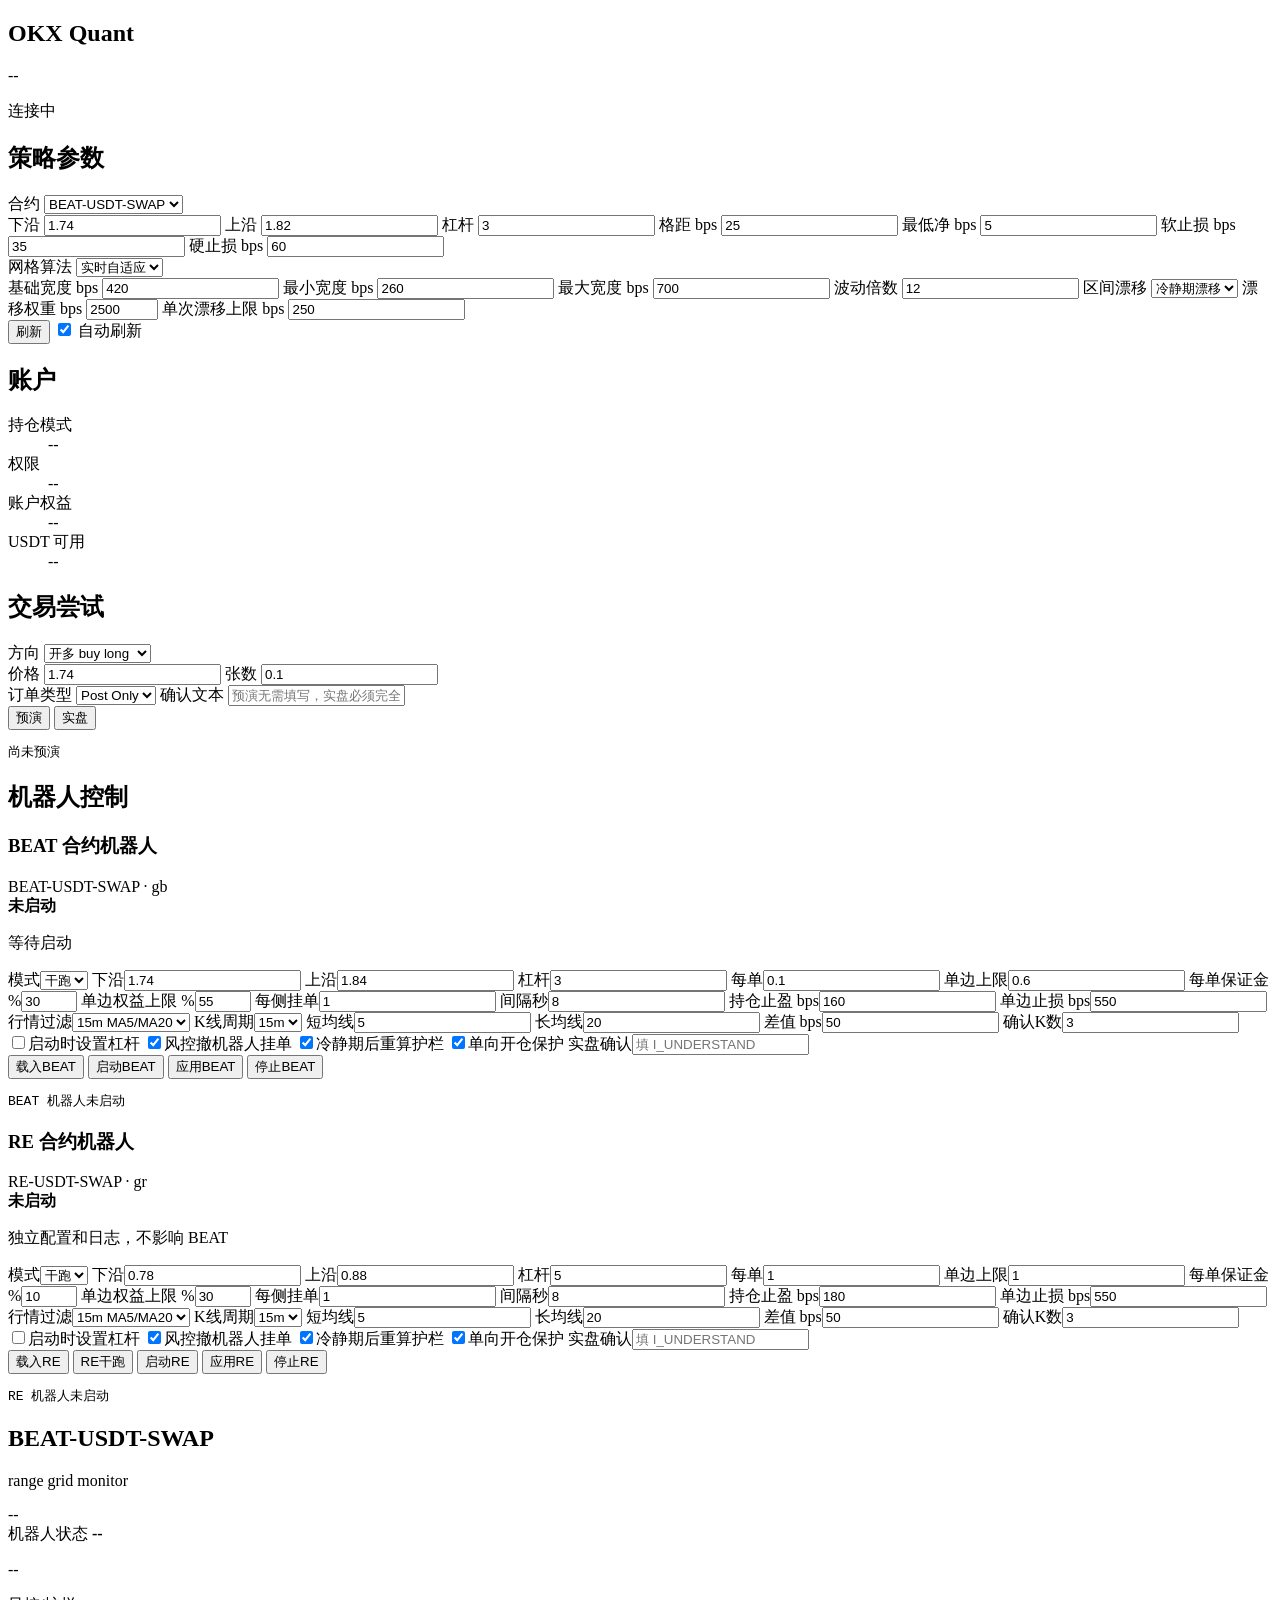
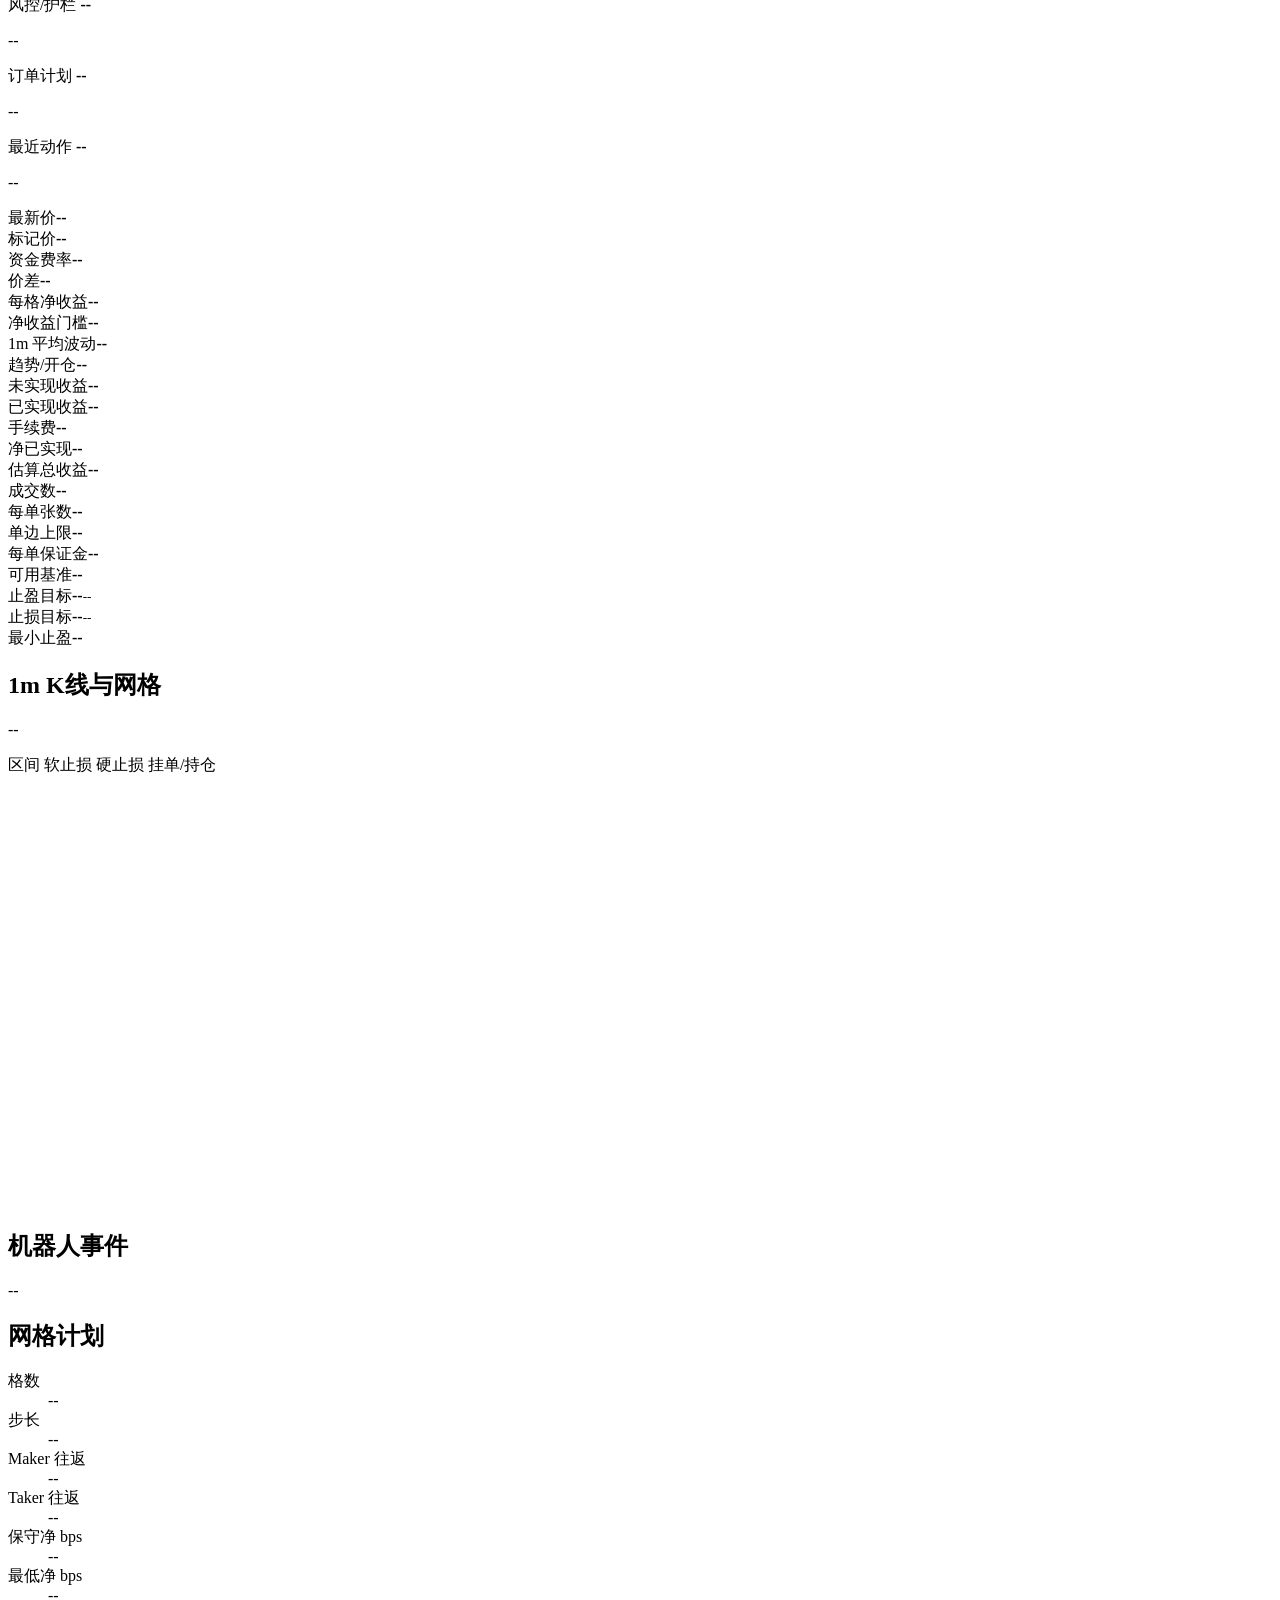
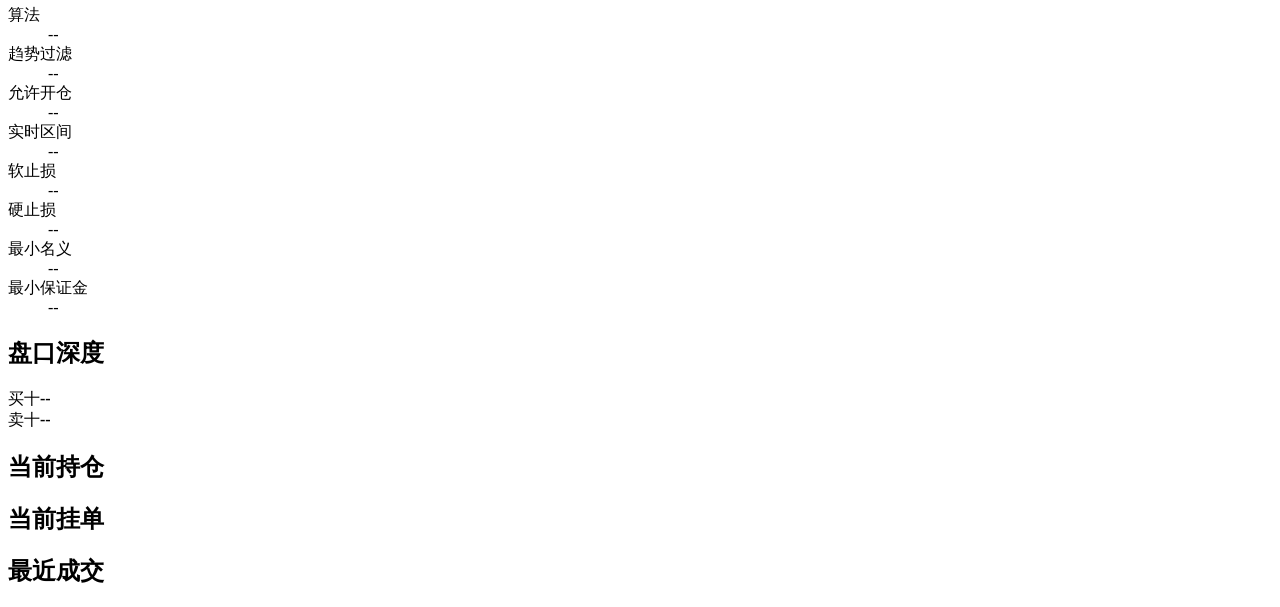
==== web/index.html @ adb13d44 "Initial okx quant project snapshot" ====
<!doctype html>
<html lang="zh-CN">
  <head>
    <meta charset="utf-8" />
    <meta name="viewport" content="width=device-width, initial-scale=1" />
    <title>OKX Quant Console</title>
    <link rel="stylesheet" href="/styles.css" />
  </head>
  <body>
    <main class="app">
      <aside class="side">
        <div class="brand">
          <div>
            <h1>OKX Quant</h1>
            <p id="capturedAt">--</p>
          </div>
          <span id="statusPill" class="pill">连接中</span>
        </div>

        <section class="panel">
          <h2>策略参数</h2>
          <label>
            合约
            <select id="instId">
              <option value="BEAT-USDT-SWAP">BEAT-USDT-SWAP</option>
              <option value="RE-USDT-SWAP">RE-USDT-SWAP</option>
            </select>
          </label>
          <div class="fieldGrid">
            <label>
              下沿
              <input id="lower" type="number" step="0.0001" value="1.74" />
            </label>
            <label>
              上沿
              <input id="upper" type="number" step="0.0001" value="1.82" />
            </label>
            <label>
              杠杆
              <input id="leverage" type="number" step="1" min="1" value="3" />
            </label>
            <label>
              格距 bps
              <input id="gridBps" type="number" step="1" value="25" />
            </label>
            <label>
              最低净 bps
              <input id="minNetBps" type="number" step="0.1" min="0" value="5" />
            </label>
            <label>
              软止损 bps
              <input id="softBps" type="number" step="1" value="35" />
            </label>
            <label>
              硬止损 bps
              <input id="hardBps" type="number" step="1" value="60" />
            </label>
          </div>
          <label>
            网格算法
            <select id="mode">
              <option value="adaptive" selected>实时自适应</option>
              <option value="fixed">固定区间</option>
            </select>
          </label>
          <div class="fieldGrid">
            <label>
              基础宽度 bps
              <input id="adaptiveWidthBps" type="number" step="10" value="420" />
            </label>
            <label>
              最小宽度 bps
              <input id="adaptiveMinWidthBps" type="number" step="10" value="260" />
            </label>
            <label>
              最大宽度 bps
              <input id="adaptiveMaxWidthBps" type="number" step="10" value="700" />
            </label>
            <label>
              波动倍数
              <input id="adaptiveVolMultiplier" type="number" step="1" value="12" />
            </label>
            <label>
              区间漂移
              <select id="rangeDriftMode">
                <option value="cooldown" selected>冷静期漂移</option>
                <option value="off">关闭</option>
              </select>
            </label>
            <label>
              漂移权重 bps
              <input id="rangeDriftWeightBps" type="number" step="100" min="0" max="10000" value="2500" />
            </label>
            <label>
              单次漂移上限 bps
              <input id="rangeDriftMaxBps" type="number" step="10" min="0" value="250" />
            </label>
          </div>
          <div class="actions">
            <button id="refreshBtn" type="button">刷新</button>
            <label class="toggle">
              <input id="autoRefresh" type="checkbox" checked />
              自动刷新
            </label>
          </div>
        </section>

        <section class="panel">
          <h2>账户</h2>
          <dl class="kv">
            <div><dt>持仓模式</dt><dd id="posMode">--</dd></div>
            <div><dt>权限</dt><dd id="perm">--</dd></div>
            <div><dt>账户权益</dt><dd id="totalEq">--</dd></div>
            <div><dt>USDT 可用</dt><dd id="usdtAvail">--</dd></div>
          </dl>
        </section>

        <section class="panel tradePanel">
          <h2>交易尝试</h2>
          <label>
            方向
            <select id="tradeIntent">
              <option value="openLong">开多 buy long</option>
              <option value="openShort">开空 sell short</option>
              <option value="closeLong">平多 sell long</option>
              <option value="closeShort">平空 buy short</option>
            </select>
          </label>
          <div class="fieldGrid">
            <label>
              价格
              <input id="tradePx" type="number" step="0.0001" value="1.74" />
            </label>
            <label>
              张数
              <input id="tradeSz" type="number" step="0.1" min="0.1" value="0.1" />
            </label>
          </div>
          <label>
            订单类型
            <select id="ordType">
              <option value="post_only">Post Only</option>
              <option value="limit">Limit</option>
            </select>
          </label>
          <label>
            确认文本
            <input id="confirmText" type="text" placeholder="预演无需填写，实盘必须完全匹配" />
          </label>
          <div class="actions tradeActions">
            <button id="previewOrderBtn" type="button">预演</button>
            <button id="placeOrderBtn" class="dangerBtn" type="button">实盘</button>
          </div>
          <pre id="tradeResult" class="tradeResult">尚未预演</pre>
        </section>

        <section class="panel tradePanel">
          <h2>机器人控制</h2>
          <div class="botControlGrid">
            <article class="botConfigCard" data-bot="beat">
              <div class="botSubhead">
                <h3>BEAT 合约机器人</h3>
                <span>BEAT-USDT-SWAP · gb</span>
              </div>
              <div id="botStateCard" class="botStateCard stopped">
                <span id="botStateDot" class="botStateDot"></span>
                <div>
                  <strong id="botStateLabel">未启动</strong>
                  <p id="botStateDetail">等待启动</p>
                </div>
              </div>
              <div class="fieldGrid">
                <label>模式<select id="beatBotLive"><option value="false">干跑</option><option value="true">实盘</option></select></label>
                <label>下沿<input id="beatLower" type="number" step="0.0001" value="1.74" /></label>
                <label>上沿<input id="beatUpper" type="number" step="0.0001" value="1.84" /></label>
                <label>杠杆<input id="beatLeverage" type="number" step="1" min="1" value="3" /></label>
                <label>每单<input id="beatOrderSz" type="number" step="0.1" min="0.1" value="0.1" /></label>
                <label>单边上限<input id="beatMaxPosition" type="number" step="0.1" min="0.1" value="0.6" /></label>
                <label>每单保证金 %<input id="beatOrderMarginPct" type="number" step="1" min="1" max="100" value="30" /></label>
                <label>单边权益上限 %<input id="beatMaxMarginPct" type="number" step="1" min="1" max="100" value="55" /></label>
                <label>每侧挂单<input id="beatMaxOrders" type="number" step="1" min="1" value="1" /></label>
                <label>间隔秒<input id="beatInterval" type="number" step="1" min="3" value="8" /></label>
                <label>持仓止盈 bps<input id="beatMinTpBps" type="number" step="5" min="0" value="160" /></label>
                <label>单边止损 bps<input id="beatPositionLossSlBps" type="number" step="10" min="0" value="550" /></label>
              </div>
              <div class="fieldGrid">
                <label>行情过滤<select id="beatRegimeFilter"><option value="ma_cross" selected>15m MA5/MA20</option><option value="off">关闭</option></select></label>
                <label>K线周期<select id="beatRegimeBar"><option value="15m" selected>15m</option><option value="5m">5m</option><option value="30m">30m</option><option value="1H">1H</option></select></label>
                <label>短均线<input id="beatRegimeShortMa" type="number" step="1" min="1" value="5" /></label>
                <label>长均线<input id="beatRegimeLongMa" type="number" step="1" min="2" value="20" /></label>
                <label>差值 bps<input id="beatRegimeDiffBps" type="number" step="5" min="0" value="50" /></label>
                <label>确认K数<input id="beatRegimeConfirmBars" type="number" step="1" min="1" value="3" /></label>
              </div>
              <label class="toggle"><input id="beatSetLeverage" type="checkbox" />启动时设置杠杆</label>
              <label class="toggle"><input id="beatCancelOnStop" type="checkbox" checked />风控撤机器人挂单</label>
              <label class="toggle"><input id="beatRecenterOnCooldown" type="checkbox" checked />冷静期后重算护栏</label>
              <label class="toggle"><input id="beatOneWayOpen" type="checkbox" checked />单向开仓保护</label>
              <label>实盘确认<input id="beatConfirmLive" type="text" placeholder="填 I_UNDERSTAND" /></label>
              <div class="actions tradeActions compactActions">
                <button id="loadBeatConfigBtn" class="secondaryBtn" type="button">载入BEAT</button>
                <button id="startBotBtn" type="button">启动BEAT</button>
                <button id="updateBotBtn" class="secondaryBtn" type="button">应用BEAT</button>
                <button id="stopBotBtn" class="dangerBtn" type="button">停止BEAT</button>
              </div>
              <pre id="botStatus" class="tradeResult">BEAT 机器人未启动</pre>
            </article>

            <article class="botConfigCard" data-bot="re">
              <div class="botSubhead">
                <h3>RE 合约机器人</h3>
                <span>RE-USDT-SWAP · gr</span>
              </div>
              <div id="reBotStateCard" class="botStateCard stopped">
                <span class="botStateDot"></span>
                <div>
                  <strong id="reBotStateLabel">未启动</strong>
                  <p id="reBotStateDetail">独立配置和日志，不影响 BEAT</p>
                </div>
              </div>
              <div class="fieldGrid">
                <label>模式<select id="reBotLive"><option value="false">干跑</option><option value="true">实盘</option></select></label>
                <label>下沿<input id="reLower" type="number" step="0.0001" value="0.78" /></label>
                <label>上沿<input id="reUpper" type="number" step="0.0001" value="0.88" /></label>
                <label>杠杆<input id="reLeverage" type="number" step="1" min="1" value="5" /></label>
                <label>每单<input id="reOrderSz" type="number" step="1" min="1" value="1" /></label>
                <label>单边上限<input id="reMaxPosition" type="number" step="1" min="1" value="1" /></label>
                <label>每单保证金 %<input id="reOrderMarginPct" type="number" step="1" min="1" max="100" value="10" /></label>
                <label>单边权益上限 %<input id="reMaxMarginPct" type="number" step="1" min="1" max="100" value="30" /></label>
                <label>每侧挂单<input id="reMaxOrders" type="number" step="1" min="1" value="1" /></label>
                <label>间隔秒<input id="reInterval" type="number" step="1" min="3" value="8" /></label>
                <label>持仓止盈 bps<input id="reMinTpBps" type="number" step="5" min="0" value="180" /></label>
                <label>单边止损 bps<input id="rePositionLossSlBps" type="number" step="10" min="0" value="550" /></label>
              </div>
              <div class="fieldGrid">
                <label>行情过滤<select id="reRegimeFilter"><option value="ma_cross" selected>15m MA5/MA20</option><option value="off">关闭</option></select></label>
                <label>K线周期<select id="reRegimeBar"><option value="15m" selected>15m</option><option value="5m">5m</option><option value="30m">30m</option><option value="1H">1H</option></select></label>
                <label>短均线<input id="reRegimeShortMa" type="number" step="1" min="1" value="5" /></label>
                <label>长均线<input id="reRegimeLongMa" type="number" step="1" min="2" value="20" /></label>
                <label>差值 bps<input id="reRegimeDiffBps" type="number" step="5" min="0" value="50" /></label>
                <label>确认K数<input id="reRegimeConfirmBars" type="number" step="1" min="1" value="3" /></label>
              </div>
              <label class="toggle"><input id="reSetLeverage" type="checkbox" />启动时设置杠杆</label>
              <label class="toggle"><input id="reCancelOnStop" type="checkbox" checked />风控撤机器人挂单</label>
              <label class="toggle"><input id="reRecenterOnCooldown" type="checkbox" checked />冷静期后重算护栏</label>
              <label class="toggle"><input id="reOneWayOpen" type="checkbox" checked />单向开仓保护</label>
              <label>实盘确认<input id="reConfirmLive" type="text" placeholder="填 I_UNDERSTAND" /></label>
              <div class="actions tradeActions compactActions">
                <button id="loadReBotConfigBtn" class="secondaryBtn" type="button">载入RE</button>
                <button id="dryRunReBotBtn" type="button">RE干跑</button>
                <button id="startReBotBtn" type="button">启动RE</button>
                <button id="updateReBotBtn" class="secondaryBtn" type="button">应用RE</button>
                <button id="stopReBotBtn" class="dangerBtn" type="button">停止RE</button>
              </div>
              <pre id="reBotStatus" class="tradeResult">RE 机器人未启动</pre>
            </article>
          </div>
        </section>
      </aside>

      <section class="content">
        <div class="topbar">
          <div>
            <h2 id="title">BEAT-USDT-SWAP</h2>
            <p id="subtitle">range grid monitor</p>
          </div>
          <div id="stateBox" class="stateBox">--</div>
        </div>

        <section class="runtimeGrid">
          <article id="runtimeStatusCard" class="runtimeCard">
            <span>机器人状态</span>
            <strong id="runtimeStatus">--</strong>
            <p id="runtimeDetail">--</p>
          </article>
          <article class="runtimeCard">
            <span>风控/护栏</span>
            <strong id="riskGateStatus">--</strong>
            <p id="riskGateDetail">--</p>
          </article>
          <article class="runtimeCard">
            <span>订单计划</span>
            <strong id="orderPlanStatus">--</strong>
            <p id="orderPlanDetail">--</p>
          </article>
          <article class="runtimeCard">
            <span>最近动作</span>
            <strong id="lastActionStatus">--</strong>
            <p id="lastActionDetail">--</p>
          </article>
        </section>

        <section class="metricGrid">
          <article><span>最新价</span><strong id="last">--</strong></article>
          <article><span>标记价</span><strong id="mark">--</strong></article>
          <article><span>资金费率</span><strong id="funding">--</strong></article>
          <article><span>价差</span><strong id="spread">--</strong></article>
          <article><span>每格净收益</span><strong id="netMaker">--</strong></article>
          <article><span>净收益门槛</span><strong id="minNetState">--</strong></article>
          <article><span>1m 平均波动</span><strong id="avgMove">--</strong></article>
          <article><span>趋势/开仓</span><strong id="trendState">--</strong></article>
        </section>

        <section class="metricGrid pnlGrid">
          <article><span>未实现收益</span><strong id="unrealizedPnl">--</strong></article>
          <article><span>已实现收益</span><strong id="realizedPnl">--</strong></article>
          <article><span>手续费</span><strong id="feesPnl">--</strong></article>
          <article><span>净已实现</span><strong id="netRealizedPnl">--</strong></article>
          <article><span>估算总收益</span><strong id="estimatedTotalPnl">--</strong></article>
          <article><span>成交数</span><strong id="fillCount">--</strong></article>
        </section>

        <section class="metricGrid riskGrid">
          <article><span>每单张数</span><strong id="sizingOrderSz">--</strong></article>
          <article><span>单边上限</span><strong id="sizingMaxPosition">--</strong></article>
          <article><span>每单保证金</span><strong id="sizingOrderMargin">--</strong></article>
          <article><span>可用基准</span><strong id="sizingBasisMargin">--</strong></article>
          <article><span>止盈目标</span><strong id="riskProfitTarget">--</strong><small id="riskProfitNote">--</small></article>
          <article><span>止损目标</span><strong id="riskLossTarget">--</strong><small id="riskLossNote">--</small></article>
          <article><span>最小止盈</span><strong id="minTpProfitState">--</strong></article>
        </section>

        <section class="chartPanel">
          <div class="chartHeader">
            <div>
              <h2>1m K线与网格</h2>
              <p id="chartHint">--</p>
            </div>
            <div class="legend">
              <span class="range"></span>区间
              <span class="soft"></span>软止损
              <span class="hard"></span>硬止损
              <span class="order"></span>挂单/持仓
            </div>
          </div>
          <canvas id="chart" width="1100" height="430"></canvas>
        </section>

        <section class="activityPanel">
          <div>
            <h2>机器人事件</h2>
            <p id="botEventHint">--</p>
          </div>
          <div id="botActionFeed" class="actionFeed"></div>
        </section>

        <section class="lowerGrid">
          <article class="panel">
            <h2>网格计划</h2>
            <dl class="kv dense">
              <div><dt>格数</dt><dd id="gridCount">--</dd></div>
              <div><dt>步长</dt><dd id="step">--</dd></div>
              <div><dt>Maker 往返</dt><dd id="makerRt">--</dd></div>
              <div><dt>Taker 往返</dt><dd id="takerRt">--</dd></div>
              <div><dt>保守净 bps</dt><dd id="conservativeNet">--</dd></div>
              <div><dt>最低净 bps</dt><dd id="minNetPlan">--</dd></div>
              <div><dt>算法</dt><dd id="strategyMode">--</dd></div>
              <div><dt>趋势过滤</dt><dd id="trendFilterState">--</dd></div>
              <div><dt>允许开仓</dt><dd id="allowedOpenSides">--</dd></div>
              <div><dt>实时区间</dt><dd id="effectiveRange">--</dd></div>
              <div><dt>软止损</dt><dd id="softStop">--</dd></div>
              <div><dt>硬止损</dt><dd id="hardStop">--</dd></div>
              <div><dt>最小名义</dt><dd id="minNotional">--</dd></div>
              <div><dt>最小保证金</dt><dd id="minMargin">--</dd></div>
            </dl>
          </article>

          <article class="panel">
            <h2>盘口深度</h2>
            <div class="bookStats">
              <div><span>买十</span><strong id="bidDepth">--</strong></div>
              <div><span>卖十</span><strong id="askDepth">--</strong></div>
            </div>
            <div class="book" id="book"></div>
          </article>

          <article class="panel">
            <h2>当前持仓</h2>
            <div class="positions" id="positions"></div>
          </article>

          <article class="panel">
            <h2>当前挂单</h2>
            <div class="positions" id="pendingOrders"></div>
          </article>

          <article class="panel fillsPanel">
            <h2>最近成交</h2>
            <div class="positions" id="fills"></div>
          </article>
        </section>
      </section>
    </main>
    <script src="/app.js?v=20260624-cloud-fix"></script>
  </body>
</html>
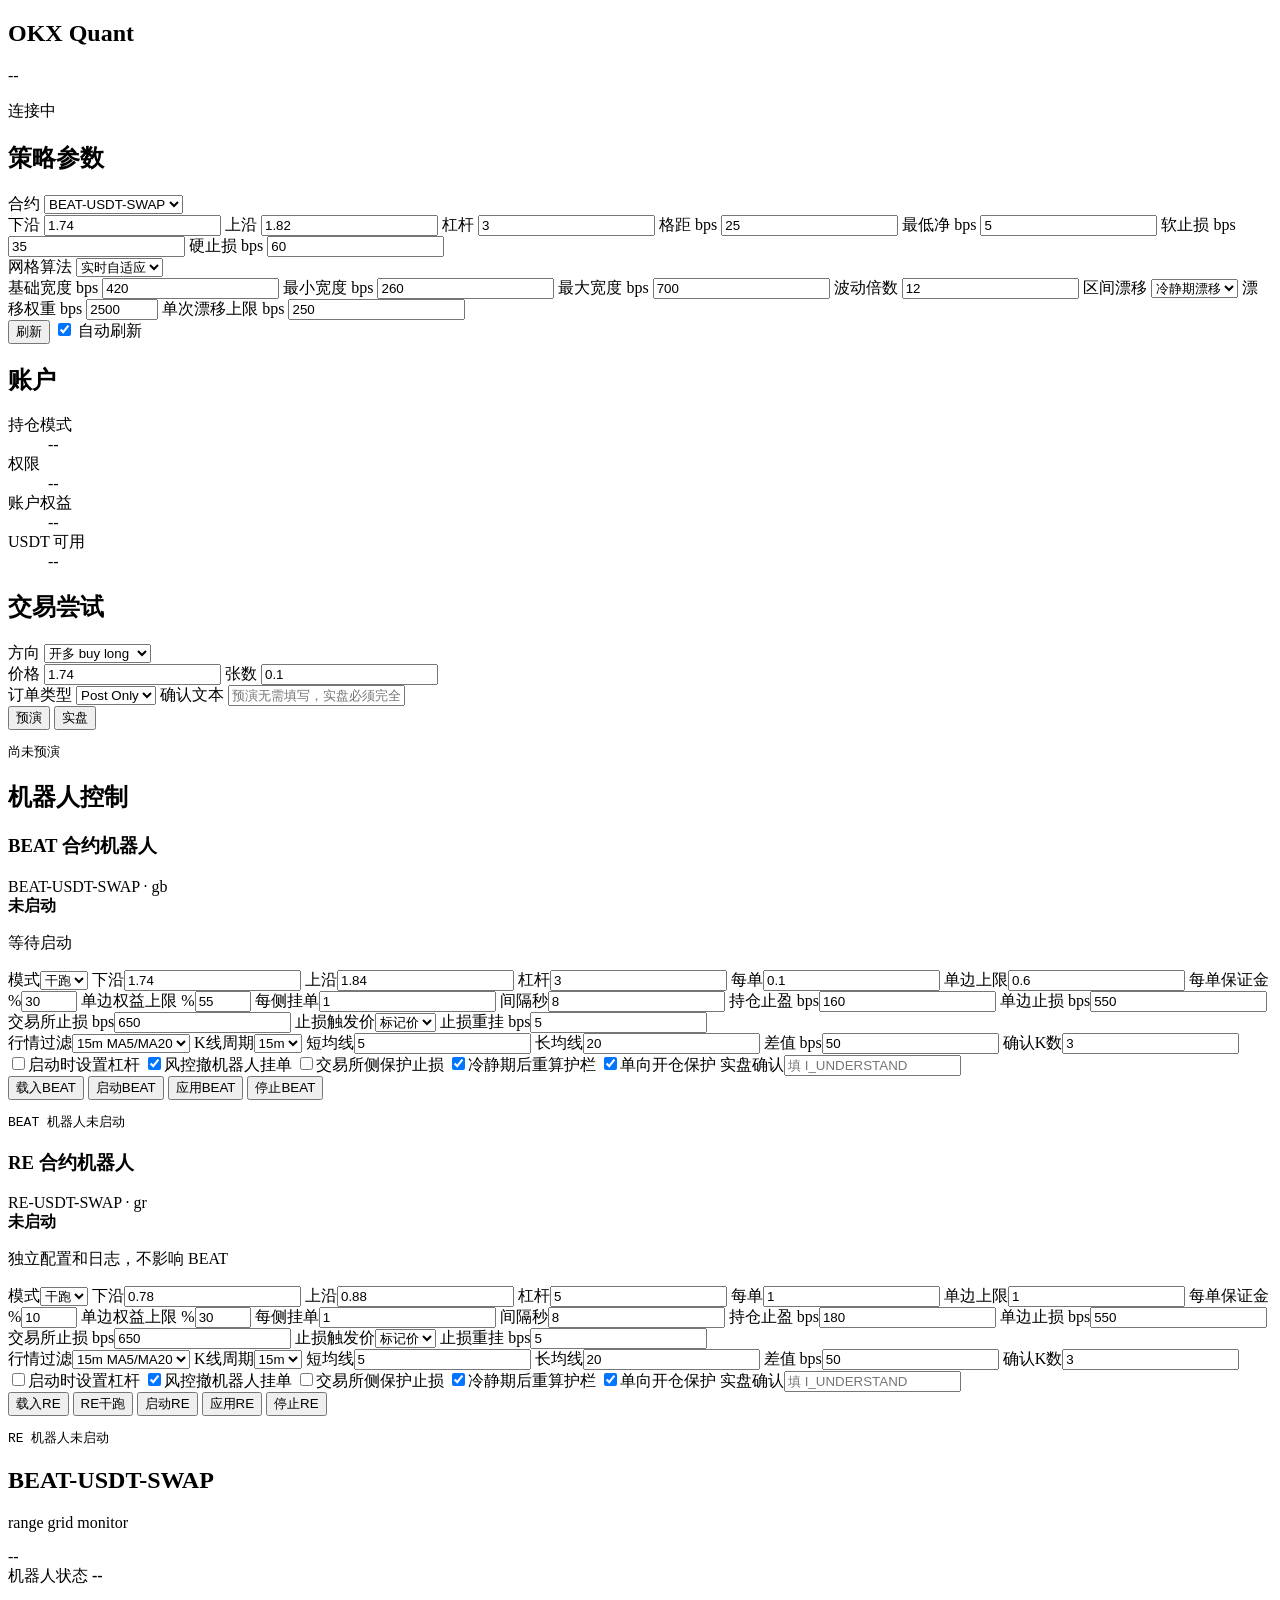
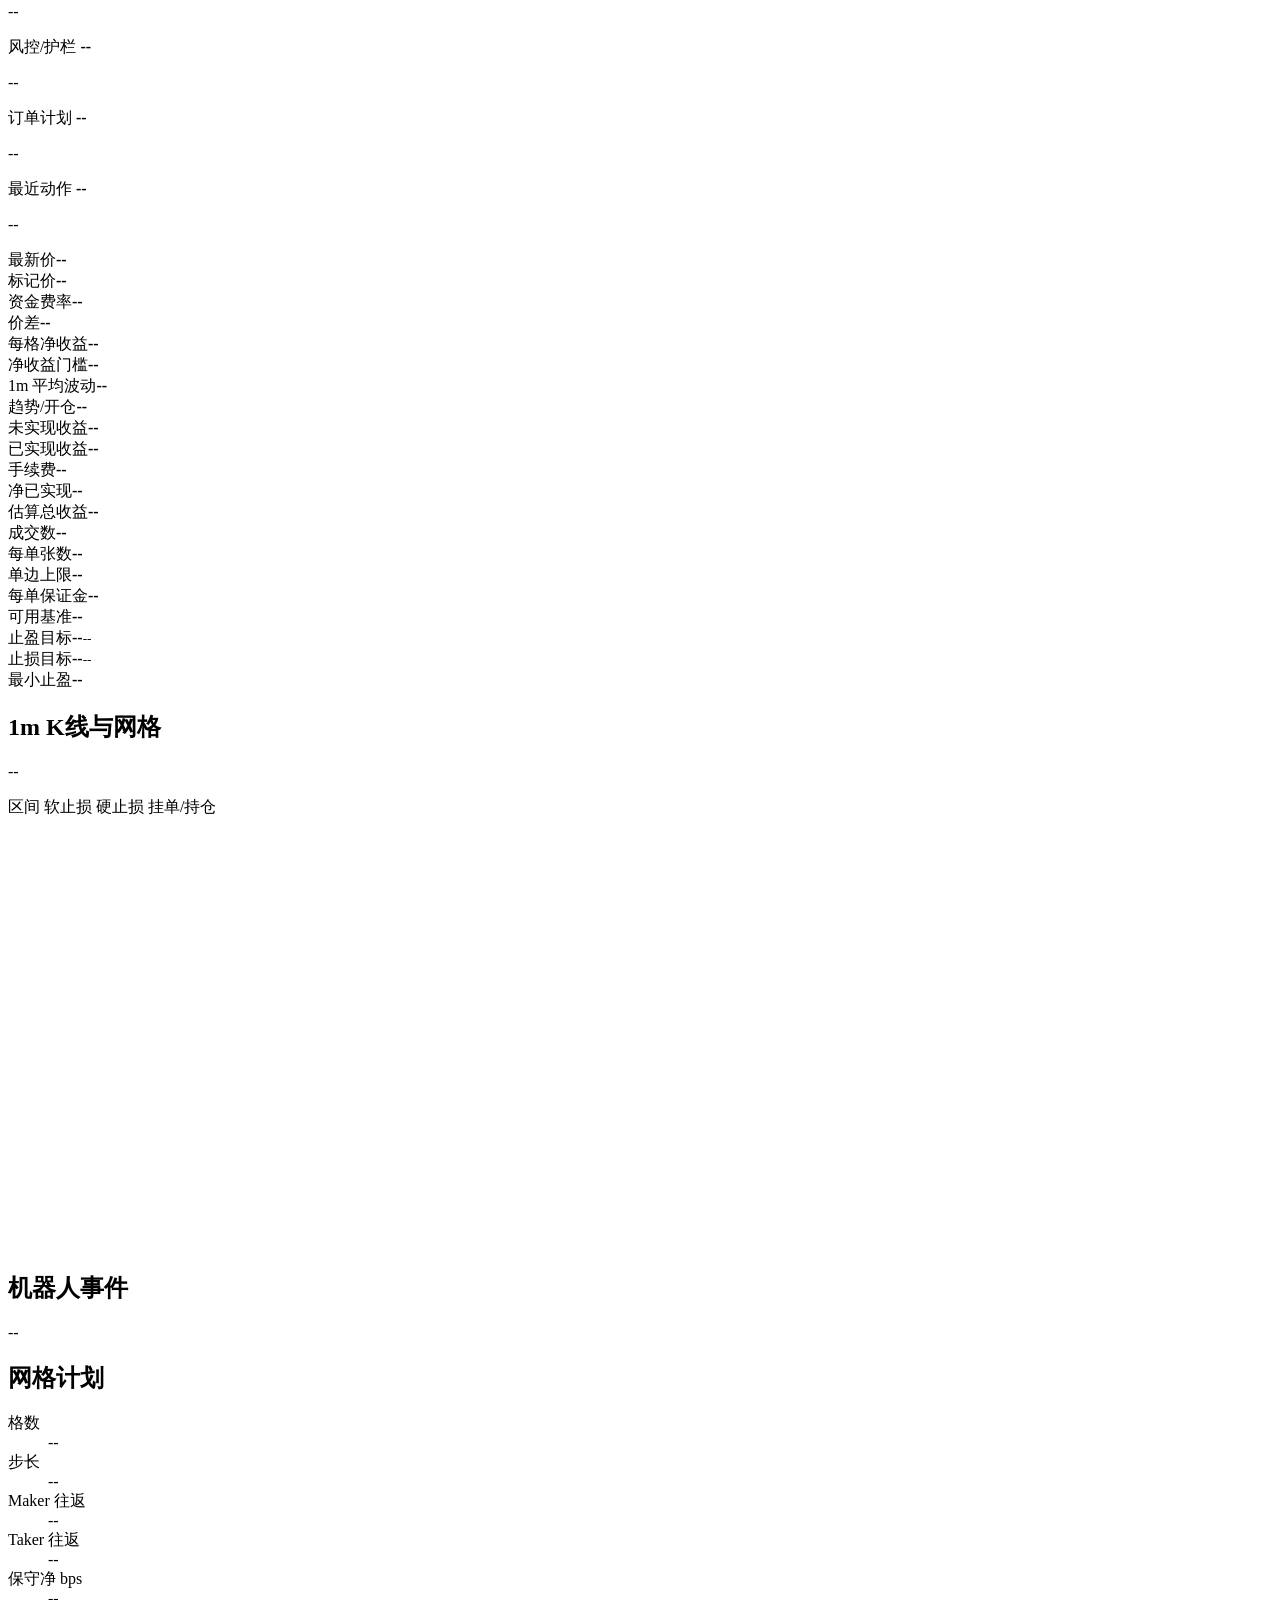
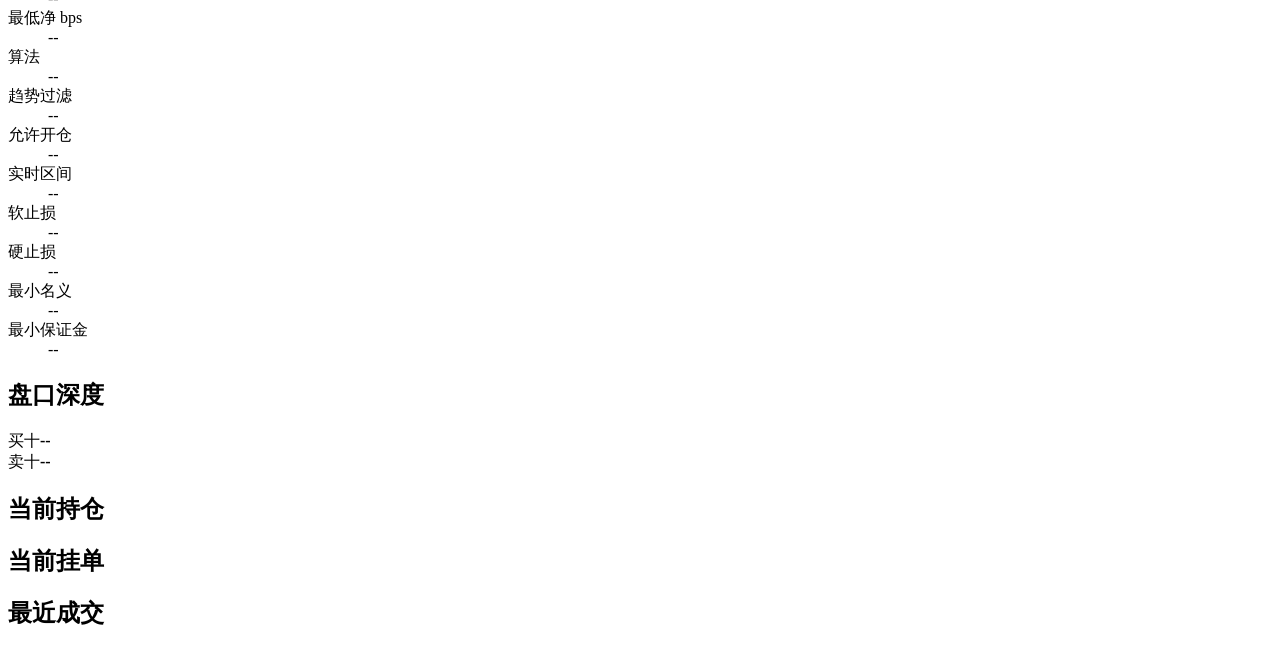
==== commit 23e51dd7: "Add exchange-side protection stops" ====
--- a/web/index.html
+++ b/web/index.html
@@ -182,6 +182,9 @@
                 <label>间隔秒<input id="beatInterval" type="number" step="1" min="3" value="8" /></label>
                 <label>持仓止盈 bps<input id="beatMinTpBps" type="number" step="5" min="0" value="160" /></label>
                 <label>单边止损 bps<input id="beatPositionLossSlBps" type="number" step="10" min="0" value="550" /></label>
+                <label>交易所止损 bps<input id="beatExchangeStopBps" type="number" step="10" min="0" value="650" /></label>
+                <label>止损触发价<select id="beatExchangeStopTriggerPxType"><option value="mark" selected>标记价</option><option value="last">最新价</option><option value="index">指数价</option></select></label>
+                <label>止损重挂 bps<input id="beatExchangeStopRepriceBps" type="number" step="1" min="0" value="5" /></label>
               </div>
               <div class="fieldGrid">
                 <label>行情过滤<select id="beatRegimeFilter"><option value="ma_cross" selected>15m MA5/MA20</option><option value="off">关闭</option></select></label>
@@ -193,6 +196,7 @@
               </div>
               <label class="toggle"><input id="beatSetLeverage" type="checkbox" />启动时设置杠杆</label>
               <label class="toggle"><input id="beatCancelOnStop" type="checkbox" checked />风控撤机器人挂单</label>
+              <label class="toggle"><input id="beatExchangeStopEnabled" type="checkbox" />交易所侧保护止损</label>
               <label class="toggle"><input id="beatRecenterOnCooldown" type="checkbox" checked />冷静期后重算护栏</label>
               <label class="toggle"><input id="beatOneWayOpen" type="checkbox" checked />单向开仓保护</label>
               <label>实盘确认<input id="beatConfirmLive" type="text" placeholder="填 I_UNDERSTAND" /></label>
@@ -230,6 +234,9 @@
                 <label>间隔秒<input id="reInterval" type="number" step="1" min="3" value="8" /></label>
                 <label>持仓止盈 bps<input id="reMinTpBps" type="number" step="5" min="0" value="180" /></label>
                 <label>单边止损 bps<input id="rePositionLossSlBps" type="number" step="10" min="0" value="550" /></label>
+                <label>交易所止损 bps<input id="reExchangeStopBps" type="number" step="10" min="0" value="650" /></label>
+                <label>止损触发价<select id="reExchangeStopTriggerPxType"><option value="mark" selected>标记价</option><option value="last">最新价</option><option value="index">指数价</option></select></label>
+                <label>止损重挂 bps<input id="reExchangeStopRepriceBps" type="number" step="1" min="0" value="5" /></label>
               </div>
               <div class="fieldGrid">
                 <label>行情过滤<select id="reRegimeFilter"><option value="ma_cross" selected>15m MA5/MA20</option><option value="off">关闭</option></select></label>
@@ -241,6 +248,7 @@
               </div>
               <label class="toggle"><input id="reSetLeverage" type="checkbox" />启动时设置杠杆</label>
               <label class="toggle"><input id="reCancelOnStop" type="checkbox" checked />风控撤机器人挂单</label>
+              <label class="toggle"><input id="reExchangeStopEnabled" type="checkbox" />交易所侧保护止损</label>
               <label class="toggle"><input id="reRecenterOnCooldown" type="checkbox" checked />冷静期后重算护栏</label>
               <label class="toggle"><input id="reOneWayOpen" type="checkbox" checked />单向开仓保护</label>
               <label>实盘确认<input id="reConfirmLive" type="text" placeholder="填 I_UNDERSTAND" /></label>
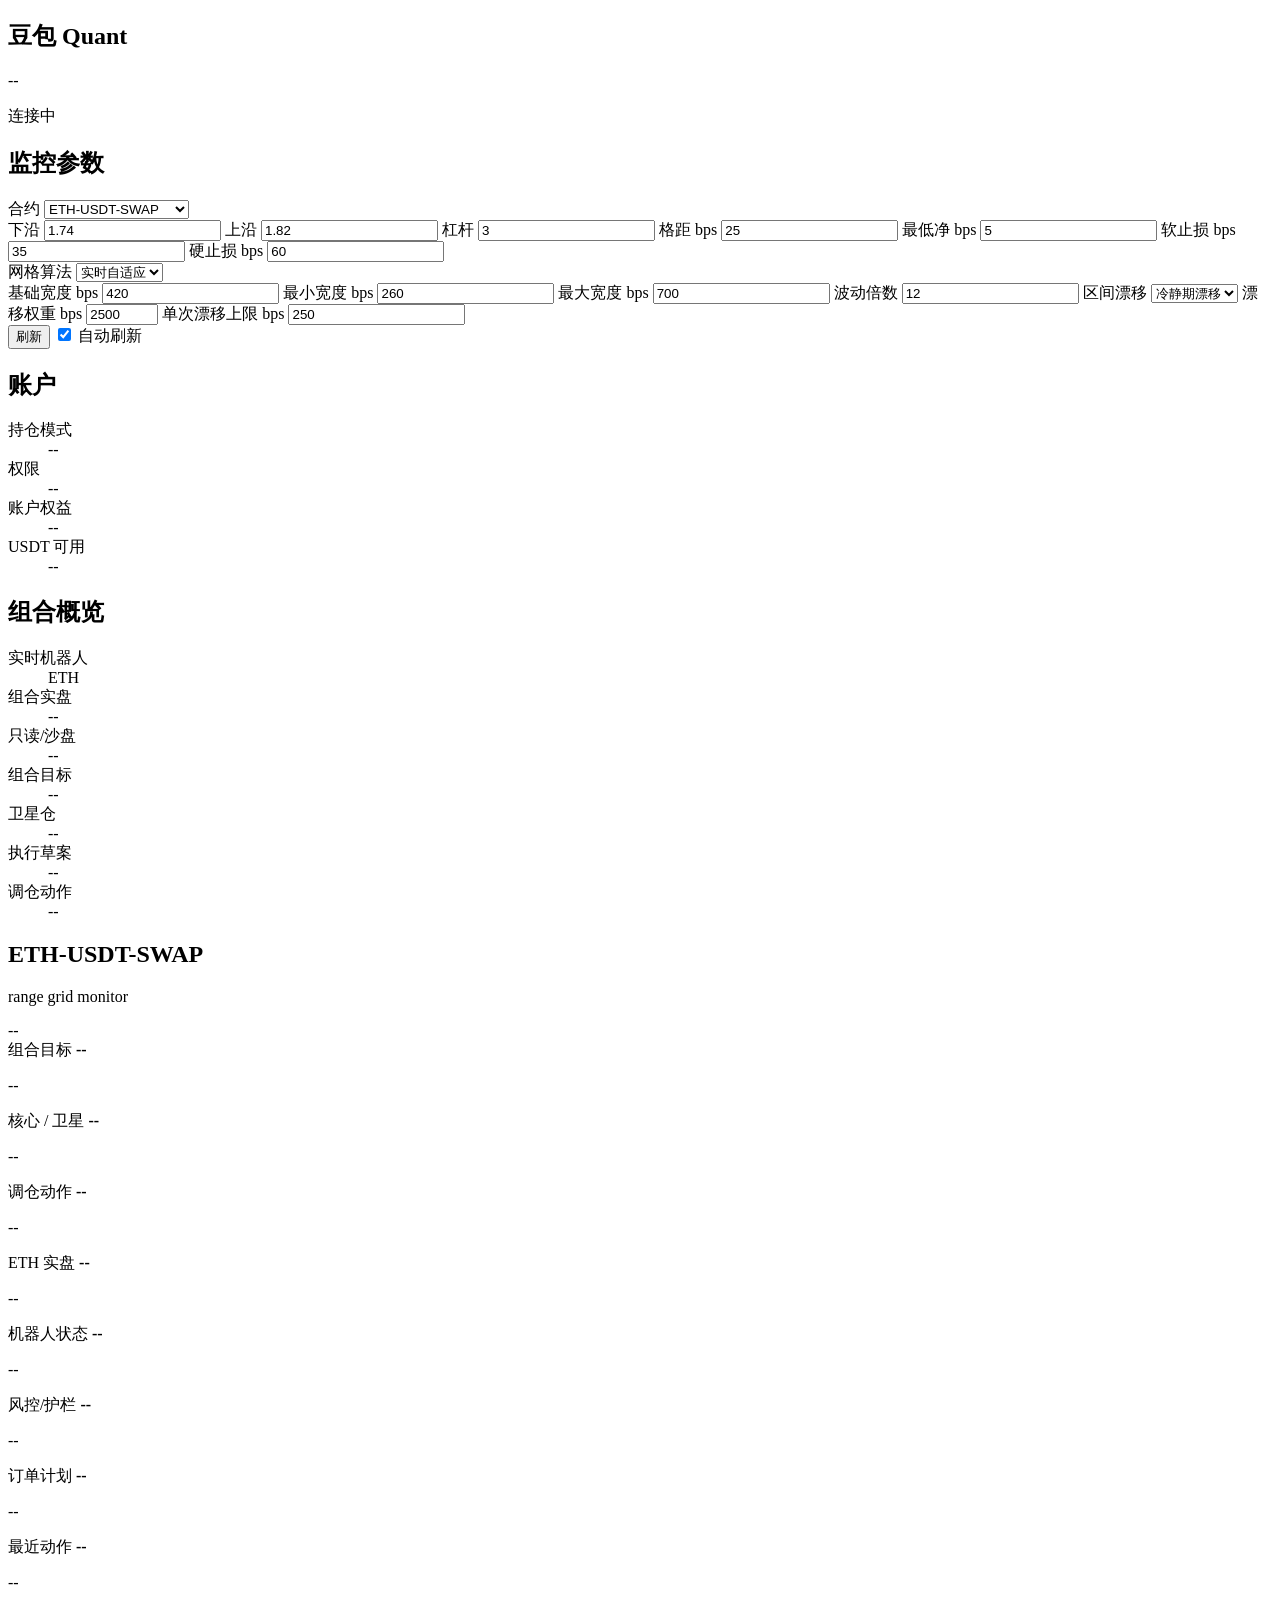
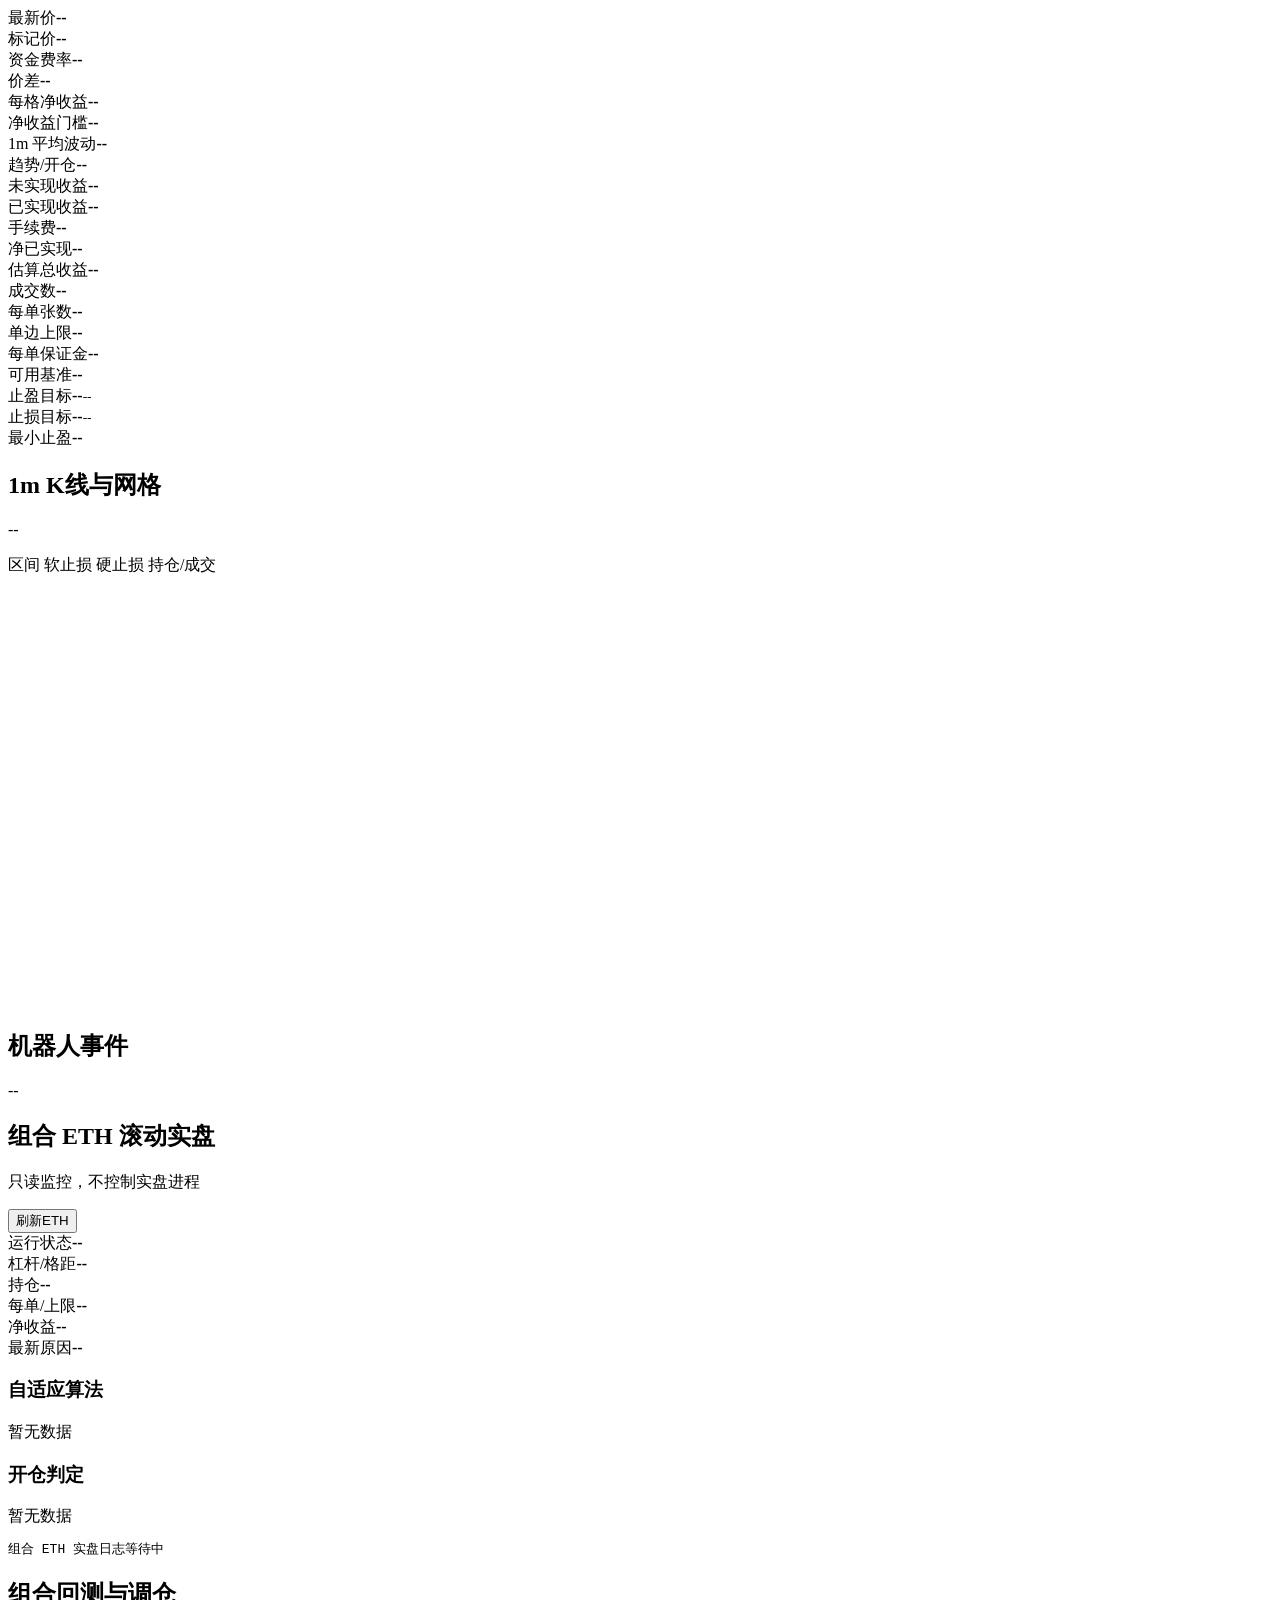
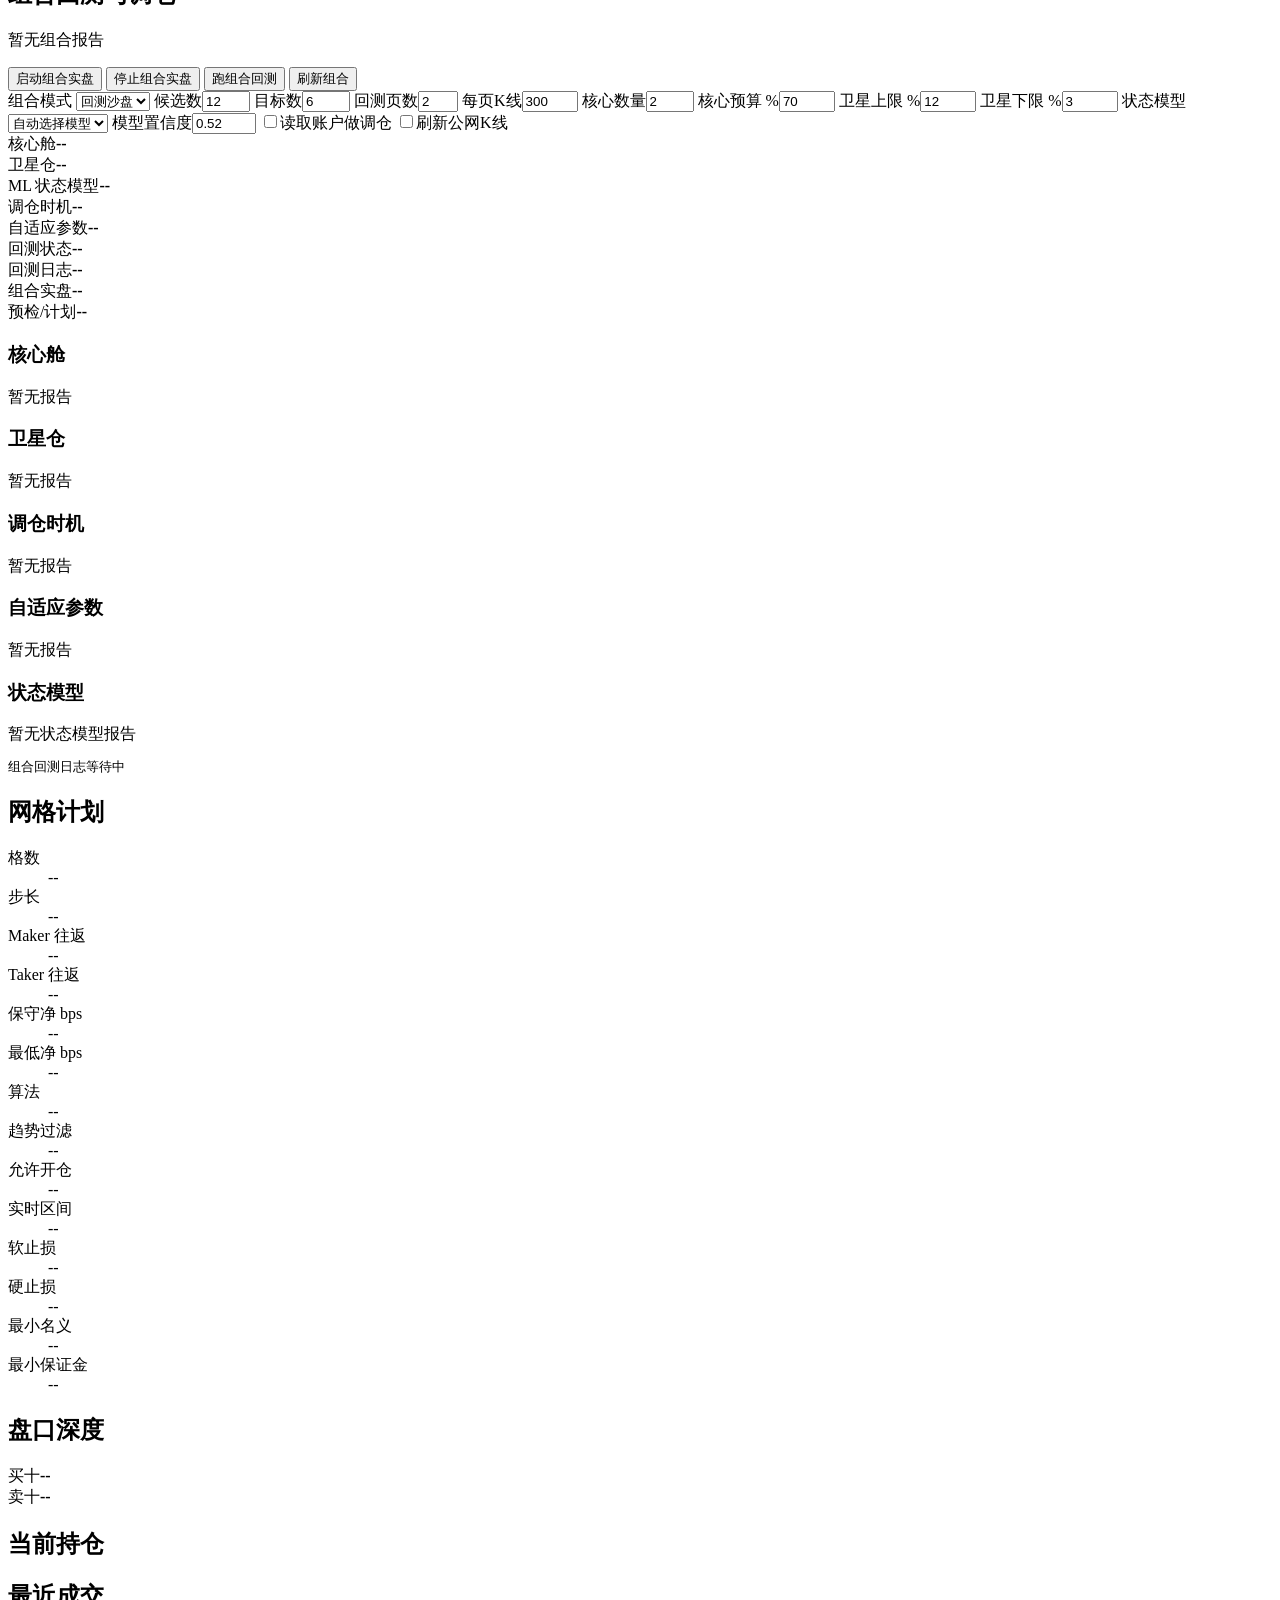
==== commit 956a272c: "Build Doubao Quant portfolio platform" ====
--- a/web/index.html
+++ b/web/index.html
@@ -3,7 +3,7 @@
   <head>
     <meta charset="utf-8" />
     <meta name="viewport" content="width=device-width, initial-scale=1" />
-    <title>OKX Quant Console</title>
+    <title>豆包 Quant Console</title>
     <link rel="stylesheet" href="/styles.css" />
   </head>
   <body>
@@ -11,19 +11,23 @@
       <aside class="side">
         <div class="brand">
           <div>
-            <h1>OKX Quant</h1>
+            <h1>豆包 Quant</h1>
             <p id="capturedAt">--</p>
           </div>
           <span id="statusPill" class="pill">连接中</span>
         </div>
 
         <section class="panel">
-          <h2>策略参数</h2>
+          <h2>监控参数</h2>
           <label>
             合约
             <select id="instId">
-              <option value="BEAT-USDT-SWAP">BEAT-USDT-SWAP</option>
-              <option value="RE-USDT-SWAP">RE-USDT-SWAP</option>
+              <option value="ETH-USDT-SWAP" selected>ETH-USDT-SWAP</option>
+              <option value="SOL-USDT-SWAP">SOL-USDT-SWAP</option>
+              <option value="BTC-USDT-SWAP">BTC-USDT-SWAP</option>
+              <option value="HYPE-USDT-SWAP">HYPE-USDT-SWAP</option>
+              <option value="XAU-USDT-SWAP">XAU-USDT-SWAP</option>
+              <option value="DOGE-USDT-SWAP">DOGE-USDT-SWAP</option>
             </select>
           </label>
           <div class="fieldGrid">
@@ -115,164 +119,51 @@
           </dl>
         </section>
 
-        <section class="panel tradePanel">
-          <h2>交易尝试</h2>
-          <label>
-            方向
-            <select id="tradeIntent">
-              <option value="openLong">开多 buy long</option>
-              <option value="openShort">开空 sell short</option>
-              <option value="closeLong">平多 sell long</option>
-              <option value="closeShort">平空 buy short</option>
-            </select>
-          </label>
-          <div class="fieldGrid">
-            <label>
-              价格
-              <input id="tradePx" type="number" step="0.0001" value="1.74" />
-            </label>
-            <label>
-              张数
-              <input id="tradeSz" type="number" step="0.1" min="0.1" value="0.1" />
-            </label>
-          </div>
-          <label>
-            订单类型
-            <select id="ordType">
-              <option value="post_only">Post Only</option>
-              <option value="limit">Limit</option>
-            </select>
-          </label>
-          <label>
-            确认文本
-            <input id="confirmText" type="text" placeholder="预演无需填写，实盘必须完全匹配" />
-          </label>
-          <div class="actions tradeActions">
-            <button id="previewOrderBtn" type="button">预演</button>
-            <button id="placeOrderBtn" class="dangerBtn" type="button">实盘</button>
-          </div>
-          <pre id="tradeResult" class="tradeResult">尚未预演</pre>
-        </section>
-
-        <section class="panel tradePanel">
-          <h2>机器人控制</h2>
-          <div class="botControlGrid">
-            <article class="botConfigCard" data-bot="beat">
-              <div class="botSubhead">
-                <h3>BEAT 合约机器人</h3>
-                <span>BEAT-USDT-SWAP · gb</span>
-              </div>
-              <div id="botStateCard" class="botStateCard stopped">
-                <span id="botStateDot" class="botStateDot"></span>
-                <div>
-                  <strong id="botStateLabel">未启动</strong>
-                  <p id="botStateDetail">等待启动</p>
-                </div>
-              </div>
-              <div class="fieldGrid">
-                <label>模式<select id="beatBotLive"><option value="false">干跑</option><option value="true">实盘</option></select></label>
-                <label>下沿<input id="beatLower" type="number" step="0.0001" value="1.74" /></label>
-                <label>上沿<input id="beatUpper" type="number" step="0.0001" value="1.84" /></label>
-                <label>杠杆<input id="beatLeverage" type="number" step="1" min="1" value="3" /></label>
-                <label>每单<input id="beatOrderSz" type="number" step="0.1" min="0.1" value="0.1" /></label>
-                <label>单边上限<input id="beatMaxPosition" type="number" step="0.1" min="0.1" value="0.6" /></label>
-                <label>每单保证金 %<input id="beatOrderMarginPct" type="number" step="1" min="1" max="100" value="30" /></label>
-                <label>单边权益上限 %<input id="beatMaxMarginPct" type="number" step="1" min="1" max="100" value="55" /></label>
-                <label>每侧挂单<input id="beatMaxOrders" type="number" step="1" min="1" value="1" /></label>
-                <label>间隔秒<input id="beatInterval" type="number" step="1" min="3" value="8" /></label>
-                <label>持仓止盈 bps<input id="beatMinTpBps" type="number" step="5" min="0" value="160" /></label>
-                <label>单边止损 bps<input id="beatPositionLossSlBps" type="number" step="10" min="0" value="550" /></label>
-                <label>交易所止损 bps<input id="beatExchangeStopBps" type="number" step="10" min="0" value="650" /></label>
-                <label>止损触发价<select id="beatExchangeStopTriggerPxType"><option value="mark" selected>标记价</option><option value="last">最新价</option><option value="index">指数价</option></select></label>
-                <label>止损重挂 bps<input id="beatExchangeStopRepriceBps" type="number" step="1" min="0" value="5" /></label>
-              </div>
-              <div class="fieldGrid">
-                <label>行情过滤<select id="beatRegimeFilter"><option value="ma_cross" selected>15m MA5/MA20</option><option value="off">关闭</option></select></label>
-                <label>K线周期<select id="beatRegimeBar"><option value="15m" selected>15m</option><option value="5m">5m</option><option value="30m">30m</option><option value="1H">1H</option></select></label>
-                <label>短均线<input id="beatRegimeShortMa" type="number" step="1" min="1" value="5" /></label>
-                <label>长均线<input id="beatRegimeLongMa" type="number" step="1" min="2" value="20" /></label>
-                <label>差值 bps<input id="beatRegimeDiffBps" type="number" step="5" min="0" value="50" /></label>
-                <label>确认K数<input id="beatRegimeConfirmBars" type="number" step="1" min="1" value="3" /></label>
-              </div>
-              <label class="toggle"><input id="beatSetLeverage" type="checkbox" />启动时设置杠杆</label>
-              <label class="toggle"><input id="beatCancelOnStop" type="checkbox" checked />风控撤机器人挂单</label>
-              <label class="toggle"><input id="beatExchangeStopEnabled" type="checkbox" />交易所侧保护止损</label>
-              <label class="toggle"><input id="beatRecenterOnCooldown" type="checkbox" checked />冷静期后重算护栏</label>
-              <label class="toggle"><input id="beatOneWayOpen" type="checkbox" checked />单向开仓保护</label>
-              <label>实盘确认<input id="beatConfirmLive" type="text" placeholder="填 I_UNDERSTAND" /></label>
-              <div class="actions tradeActions compactActions">
-                <button id="loadBeatConfigBtn" class="secondaryBtn" type="button">载入BEAT</button>
-                <button id="startBotBtn" type="button">启动BEAT</button>
-                <button id="updateBotBtn" class="secondaryBtn" type="button">应用BEAT</button>
-                <button id="stopBotBtn" class="dangerBtn" type="button">停止BEAT</button>
-              </div>
-              <pre id="botStatus" class="tradeResult">BEAT 机器人未启动</pre>
-            </article>
-
-            <article class="botConfigCard" data-bot="re">
-              <div class="botSubhead">
-                <h3>RE 合约机器人</h3>
-                <span>RE-USDT-SWAP · gr</span>
-              </div>
-              <div id="reBotStateCard" class="botStateCard stopped">
-                <span class="botStateDot"></span>
-                <div>
-                  <strong id="reBotStateLabel">未启动</strong>
-                  <p id="reBotStateDetail">独立配置和日志，不影响 BEAT</p>
-                </div>
-              </div>
-              <div class="fieldGrid">
-                <label>模式<select id="reBotLive"><option value="false">干跑</option><option value="true">实盘</option></select></label>
-                <label>下沿<input id="reLower" type="number" step="0.0001" value="0.78" /></label>
-                <label>上沿<input id="reUpper" type="number" step="0.0001" value="0.88" /></label>
-                <label>杠杆<input id="reLeverage" type="number" step="1" min="1" value="5" /></label>
-                <label>每单<input id="reOrderSz" type="number" step="1" min="1" value="1" /></label>
-                <label>单边上限<input id="reMaxPosition" type="number" step="1" min="1" value="1" /></label>
-                <label>每单保证金 %<input id="reOrderMarginPct" type="number" step="1" min="1" max="100" value="10" /></label>
-                <label>单边权益上限 %<input id="reMaxMarginPct" type="number" step="1" min="1" max="100" value="30" /></label>
-                <label>每侧挂单<input id="reMaxOrders" type="number" step="1" min="1" value="1" /></label>
-                <label>间隔秒<input id="reInterval" type="number" step="1" min="3" value="8" /></label>
-                <label>持仓止盈 bps<input id="reMinTpBps" type="number" step="5" min="0" value="180" /></label>
-                <label>单边止损 bps<input id="rePositionLossSlBps" type="number" step="10" min="0" value="550" /></label>
-                <label>交易所止损 bps<input id="reExchangeStopBps" type="number" step="10" min="0" value="650" /></label>
-                <label>止损触发价<select id="reExchangeStopTriggerPxType"><option value="mark" selected>标记价</option><option value="last">最新价</option><option value="index">指数价</option></select></label>
-                <label>止损重挂 bps<input id="reExchangeStopRepriceBps" type="number" step="1" min="0" value="5" /></label>
-              </div>
-              <div class="fieldGrid">
-                <label>行情过滤<select id="reRegimeFilter"><option value="ma_cross" selected>15m MA5/MA20</option><option value="off">关闭</option></select></label>
-                <label>K线周期<select id="reRegimeBar"><option value="15m" selected>15m</option><option value="5m">5m</option><option value="30m">30m</option><option value="1H">1H</option></select></label>
-                <label>短均线<input id="reRegimeShortMa" type="number" step="1" min="1" value="5" /></label>
-                <label>长均线<input id="reRegimeLongMa" type="number" step="1" min="2" value="20" /></label>
-                <label>差值 bps<input id="reRegimeDiffBps" type="number" step="5" min="0" value="50" /></label>
-                <label>确认K数<input id="reRegimeConfirmBars" type="number" step="1" min="1" value="3" /></label>
-              </div>
-              <label class="toggle"><input id="reSetLeverage" type="checkbox" />启动时设置杠杆</label>
-              <label class="toggle"><input id="reCancelOnStop" type="checkbox" checked />风控撤机器人挂单</label>
-              <label class="toggle"><input id="reExchangeStopEnabled" type="checkbox" />交易所侧保护止损</label>
-              <label class="toggle"><input id="reRecenterOnCooldown" type="checkbox" checked />冷静期后重算护栏</label>
-              <label class="toggle"><input id="reOneWayOpen" type="checkbox" checked />单向开仓保护</label>
-              <label>实盘确认<input id="reConfirmLive" type="text" placeholder="填 I_UNDERSTAND" /></label>
-              <div class="actions tradeActions compactActions">
-                <button id="loadReBotConfigBtn" class="secondaryBtn" type="button">载入RE</button>
-                <button id="dryRunReBotBtn" type="button">RE干跑</button>
-                <button id="startReBotBtn" type="button">启动RE</button>
-                <button id="updateReBotBtn" class="secondaryBtn" type="button">应用RE</button>
-                <button id="stopReBotBtn" class="dangerBtn" type="button">停止RE</button>
-              </div>
-              <pre id="reBotStatus" class="tradeResult">RE 机器人未启动</pre>
-            </article>
-          </div>
+        <section class="panel sideOverview">
+          <h2>组合概览</h2>
+          <dl class="kv">
+            <div><dt>实时机器人</dt><dd id="sideLiveBot">ETH</dd></div>
+            <div><dt>组合实盘</dt><dd id="sidePortfolioLive">--</dd></div>
+            <div><dt>只读/沙盘</dt><dd id="sideReadonlyMode">--</dd></div>
+            <div><dt>组合目标</dt><dd id="sideTargets">--</dd></div>
+            <div><dt>卫星仓</dt><dd id="sideSatellites">--</dd></div>
+            <div><dt>执行草案</dt><dd id="sideExecution">--</dd></div>
+            <div><dt>调仓动作</dt><dd id="sideActions">--</dd></div>
+          </dl>
         </section>
       </aside>
 
       <section class="content">
         <div class="topbar">
           <div>
-            <h2 id="title">BEAT-USDT-SWAP</h2>
+            <h2 id="title">ETH-USDT-SWAP</h2>
             <p id="subtitle">range grid monitor</p>
           </div>
           <div id="stateBox" class="stateBox">--</div>
         </div>
+
+        <section class="commandBand">
+          <article>
+            <span>组合目标</span>
+            <strong id="digestTargets">--</strong>
+            <p id="digestReport">--</p>
+          </article>
+          <article>
+            <span>核心 / 卫星</span>
+            <strong id="digestRoles">--</strong>
+            <p id="digestSatelliteWeight">--</p>
+          </article>
+          <article>
+            <span>调仓动作</span>
+            <strong id="digestActions">--</strong>
+            <p id="digestExposure">--</p>
+          </article>
+          <article>
+            <span>ETH 实盘</span>
+            <strong id="digestLiveBot">--</strong>
+            <p id="digestLiveDetail">--</p>
+          </article>
+        </section>
 
         <section class="runtimeGrid">
           <article id="runtimeStatusCard" class="runtimeCard">
@@ -337,7 +228,7 @@
               <span class="range"></span>区间
               <span class="soft"></span>软止损
               <span class="hard"></span>硬止损
-              <span class="order"></span>挂单/持仓
+              <span class="order"></span>持仓/成交
             </div>
           </div>
           <canvas id="chart" width="1100" height="430"></canvas>
@@ -349,6 +240,116 @@
             <p id="botEventHint">--</p>
           </div>
           <div id="botActionFeed" class="actionFeed"></div>
+        </section>
+
+        <section class="liveBotPanel">
+          <div class="portfolioHead">
+            <div>
+              <h2 id="ethBotTitle">组合 ETH 滚动实盘</h2>
+              <p id="ethBotMeta">只读监控，不控制实盘进程</p>
+            </div>
+            <div class="portfolioActions">
+              <button id="refreshEthBotBtn" class="secondaryBtn" type="button">刷新ETH</button>
+            </div>
+          </div>
+          <div class="portfolioMetrics liveMetrics">
+            <article><span>运行状态</span><strong id="ethBotState">--</strong></article>
+            <article><span>杠杆/格距</span><strong id="ethBotLeverageGrid">--</strong></article>
+            <article><span>持仓</span><strong id="ethBotPosition">--</strong></article>
+            <article><span>每单/上限</span><strong id="ethBotSizing">--</strong></article>
+            <article><span>净收益</span><strong id="ethBotEdge">--</strong></article>
+            <article><span>最新原因</span><strong id="ethBotDecision">--</strong></article>
+          </div>
+          <div class="portfolioTables liveBotTables">
+            <article class="portfolioTableCard">
+              <h3>自适应算法</h3>
+              <div id="ethAdaptiveTable" class="tableWrap empty">暂无数据</div>
+            </article>
+            <article class="portfolioTableCard">
+              <h3>开仓判定</h3>
+              <div id="ethDecisionTable" class="tableWrap empty">暂无数据</div>
+            </article>
+          </div>
+          <pre id="ethBotLog" class="tradeResult">组合 ETH 实盘日志等待中</pre>
+        </section>
+
+        <section class="portfolioPanel">
+          <div class="portfolioHead">
+            <div>
+              <h2>组合回测与调仓</h2>
+              <p id="portfolioReportMeta">暂无组合报告</p>
+            </div>
+            <div class="portfolioActions">
+              <button id="startPortfolioLiveBtn" type="button">启动组合实盘</button>
+              <button id="stopPortfolioLiveBtn" class="dangerBtn" type="button">停止组合实盘</button>
+              <button id="runPortfolioBacktestBtn" type="button">跑组合回测</button>
+              <button id="refreshPortfolioBtn" class="secondaryBtn" type="button">刷新组合</button>
+            </div>
+          </div>
+          <div class="portfolioControls">
+            <label>
+              组合模式
+              <select id="portfolioTradingMode">
+                <option value="paper" selected>回测沙盘</option>
+                <option value="live">直接实盘</option>
+              </select>
+            </label>
+            <label>候选数<input id="portfolioTopN" type="number" min="1" max="50" step="1" value="12" /></label>
+            <label>目标数<input id="portfolioTargetSymbols" type="number" min="1" max="20" step="1" value="6" /></label>
+            <label>回测页数<input id="portfolioBacktestPages" type="number" min="1" max="8" step="1" value="2" /></label>
+            <label>每页K线<input id="portfolioBacktestLimit" type="number" min="80" max="300" step="10" value="300" /></label>
+            <label>核心数量<input id="portfolioCoreSymbols" type="number" min="1" max="10" step="1" value="2" /></label>
+            <label>核心预算 %<input id="portfolioCoreShare" type="number" min="0" max="100" step="1" value="70" /></label>
+            <label>卫星上限 %<input id="portfolioSatelliteMax" type="number" min="0" max="100" step="1" value="12" /></label>
+            <label>卫星下限 %<input id="portfolioSatelliteMin" type="number" min="0" max="100" step="1" value="3" /></label>
+            <label>
+              状态模型
+              <select id="portfolioMarketRegimeFilter">
+                <option value="auto" selected>自动选择模型</option>
+                <option value="rf">RF 模型</option>
+                <option value="hmm">HMM 模型</option>
+                <option value="rules">规则模型</option>
+                <option value="off">关闭</option>
+              </select>
+            </label>
+            <label>模型置信度<input id="portfolioMarketRegimeMinConfidence" type="number" min="0" max="1" step="0.01" value="0.52" /></label>
+            <label class="toggle"><input id="portfolioIncludeAccount" type="checkbox" />读取账户做调仓</label>
+            <label class="toggle"><input id="portfolioRefreshData" type="checkbox" />刷新公网K线</label>
+          </div>
+          <div class="portfolioMetrics">
+            <article><span>核心舱</span><strong id="portfolioCoreSummary">--</strong></article>
+            <article><span>卫星仓</span><strong id="portfolioSatelliteSummary">--</strong></article>
+            <article><span>ML 状态模型</span><strong id="portfolioMlRegime">--</strong></article>
+            <article><span>调仓时机</span><strong id="portfolioRebalanceTiming">--</strong></article>
+            <article><span>自适应参数</span><strong id="portfolioAdaptiveProfile">--</strong></article>
+            <article><span>回测状态</span><strong id="portfolioBacktestState">--</strong></article>
+            <article><span>回测日志</span><strong id="portfolioBacktestLogAt">--</strong></article>
+            <article><span>组合实盘</span><strong id="portfolioLiveState">--</strong></article>
+            <article><span>预检/计划</span><strong id="portfolioPreflightState">--</strong></article>
+          </div>
+          <div class="portfolioTables">
+            <article class="portfolioTableCard">
+              <h3>核心舱</h3>
+              <div id="portfolioCoreTable" class="tableWrap empty">暂无报告</div>
+            </article>
+            <article class="portfolioTableCard">
+              <h3>卫星仓</h3>
+              <div id="portfolioSatelliteTable" class="tableWrap empty">暂无报告</div>
+            </article>
+            <article class="portfolioTableCard">
+              <h3>调仓时机</h3>
+              <div id="portfolioActionsTable" class="tableWrap empty">暂无报告</div>
+            </article>
+            <article class="portfolioTableCard">
+              <h3>自适应参数</h3>
+              <div id="portfolioAdaptiveTable" class="tableWrap empty">暂无报告</div>
+            </article>
+            <article class="portfolioTableCard">
+              <h3>状态模型</h3>
+              <div id="portfolioRegimeResearch" class="tableWrap empty">暂无状态模型报告</div>
+            </article>
+          </div>
+          <pre id="portfolioLog" class="tradeResult">组合回测日志等待中</pre>
         </section>
 
         <section class="lowerGrid">
@@ -386,11 +387,6 @@
             <div class="positions" id="positions"></div>
           </article>
 
-          <article class="panel">
-            <h2>当前挂单</h2>
-            <div class="positions" id="pendingOrders"></div>
-          </article>
-
           <article class="panel fillsPanel">
             <h2>最近成交</h2>
             <div class="positions" id="fills"></div>
@@ -398,6 +394,6 @@
         </section>
       </section>
     </main>
-    <script src="/app.js?v=20260624-cloud-fix"></script>
+    <script src="/app.js?v=20260625-regime-research"></script>
   </body>
 </html>
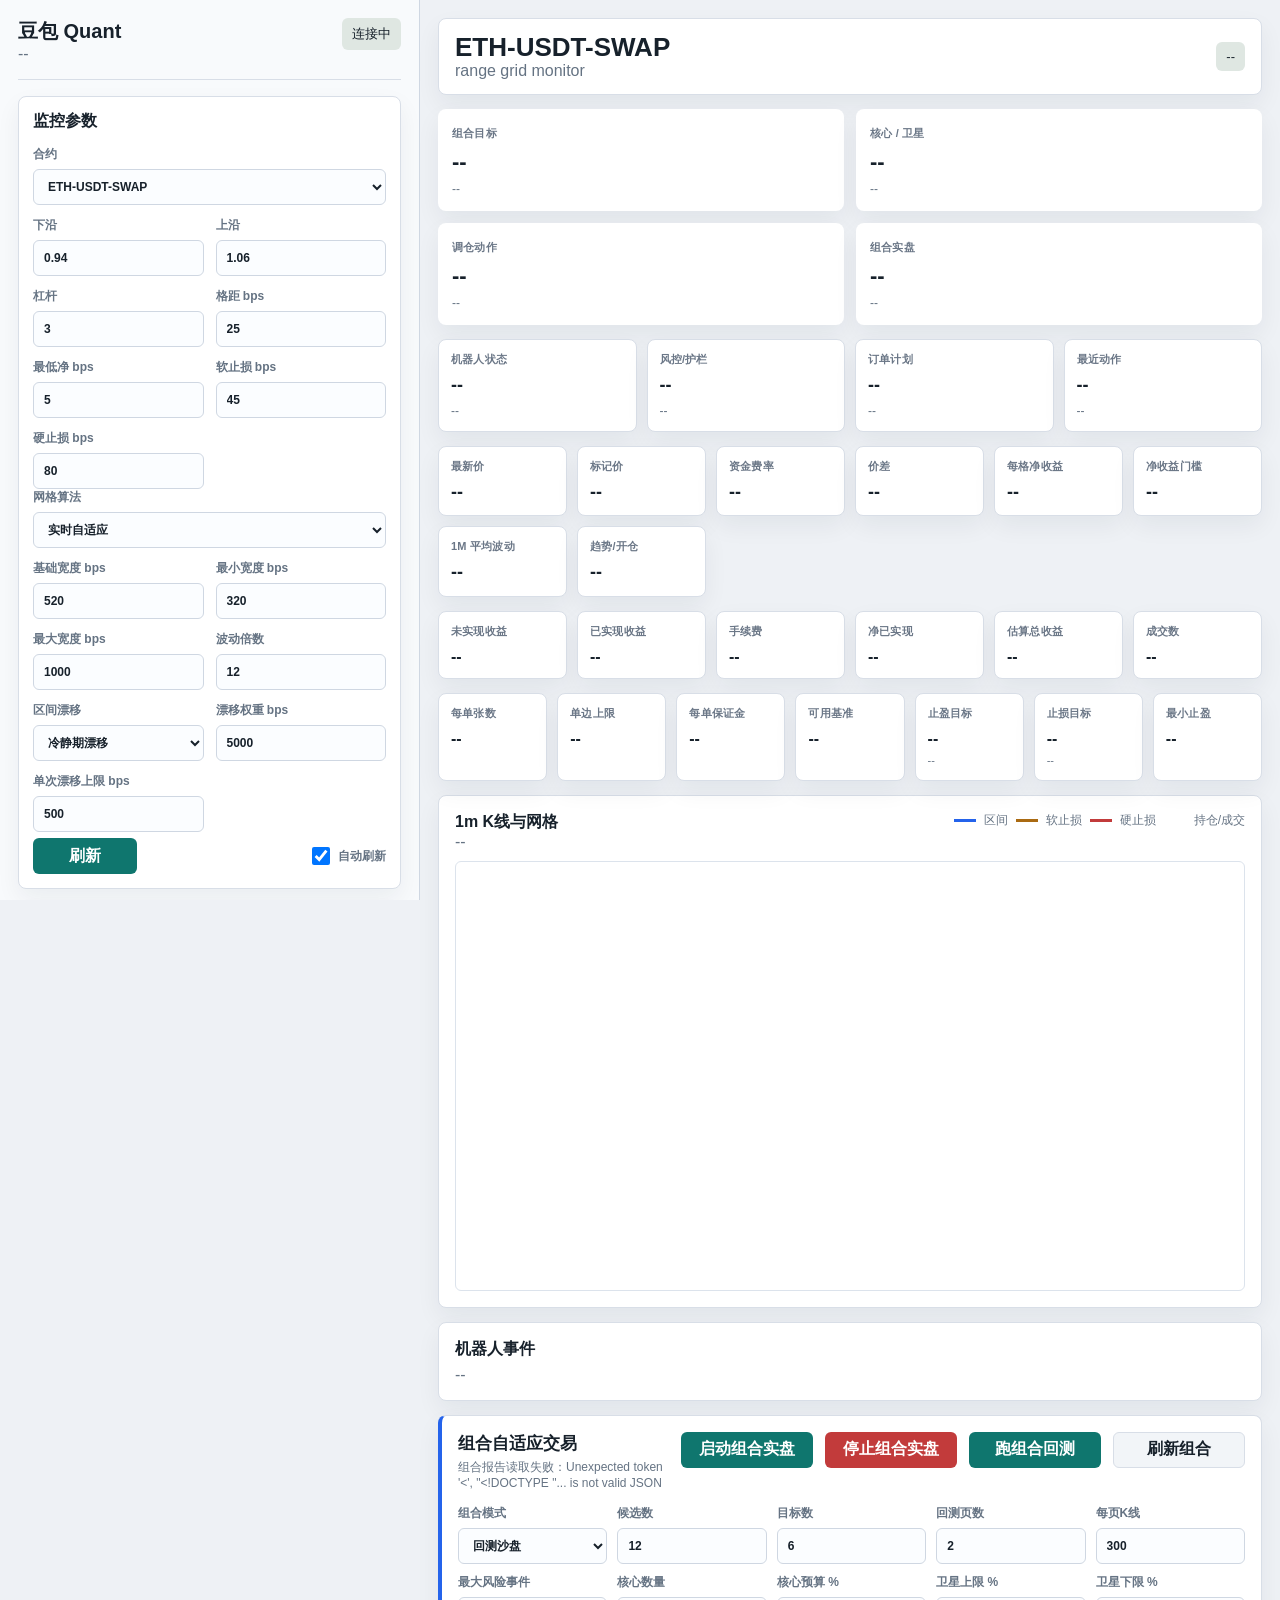
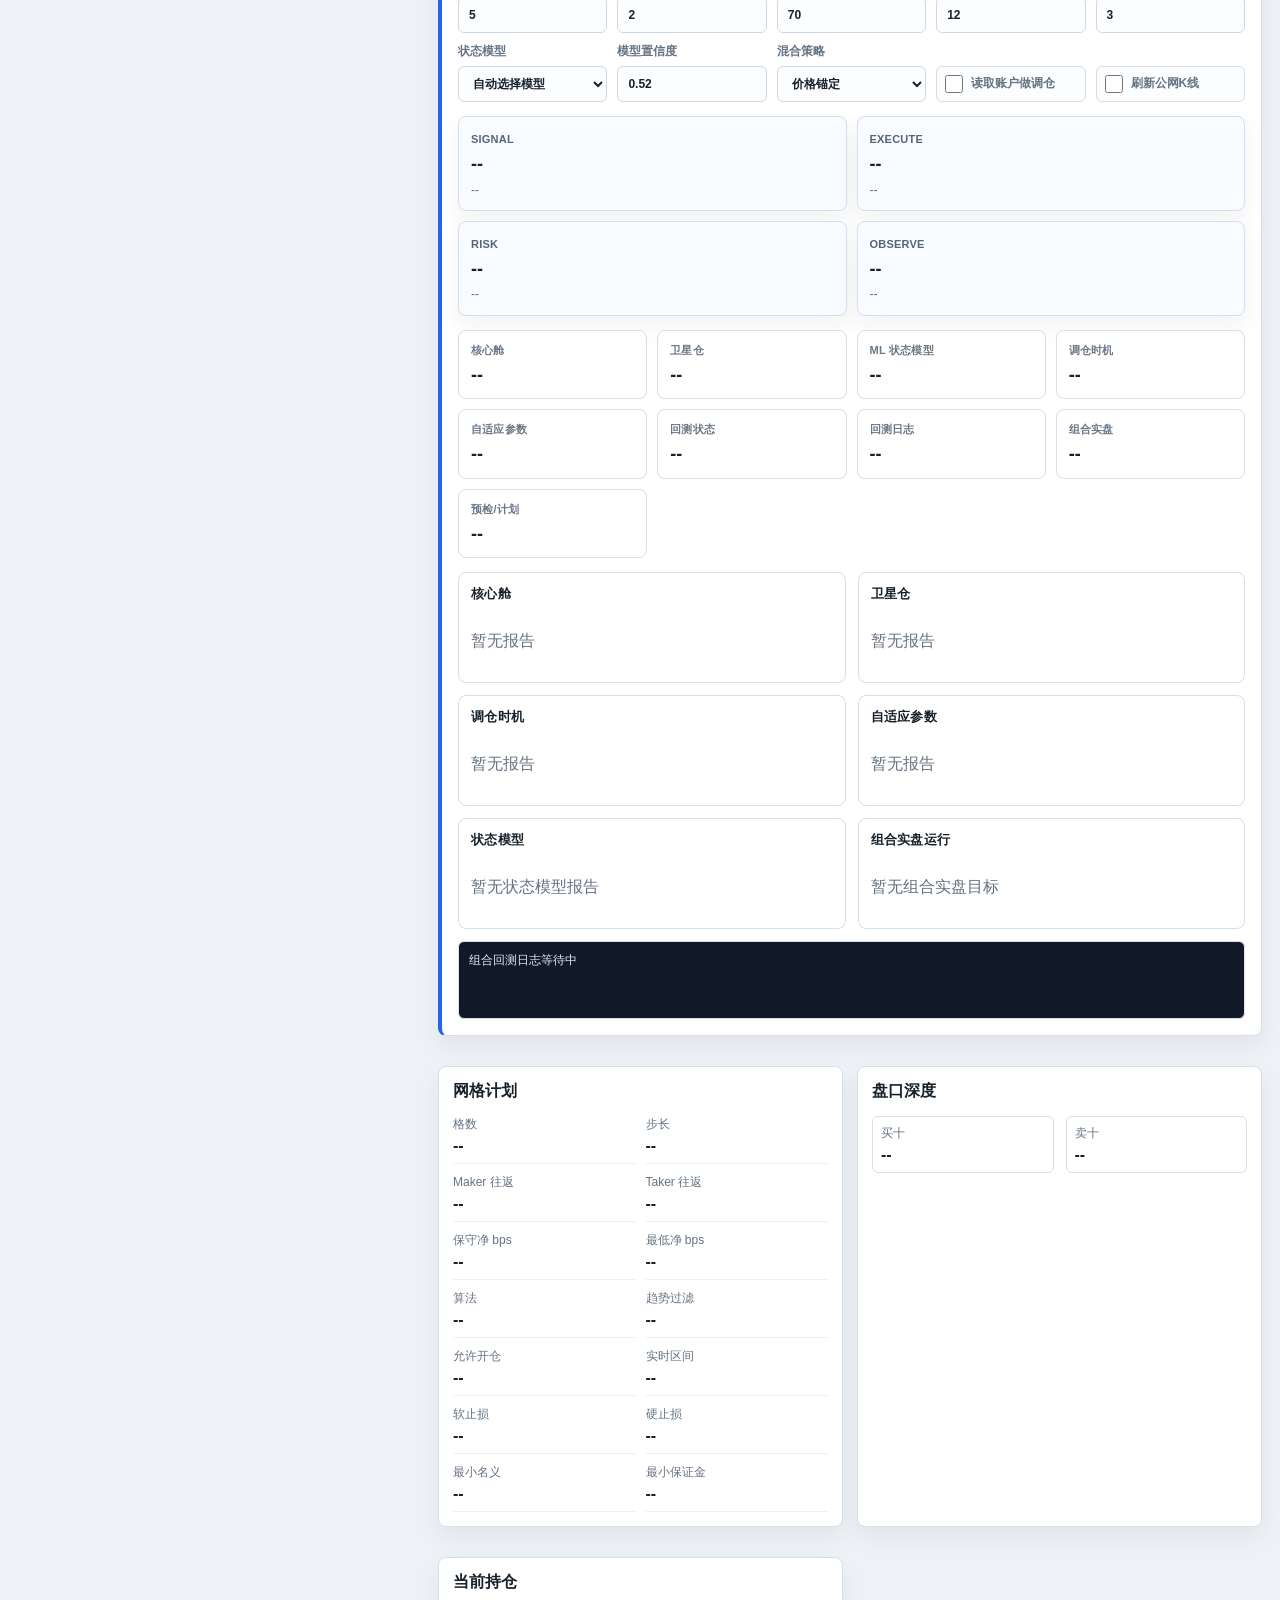
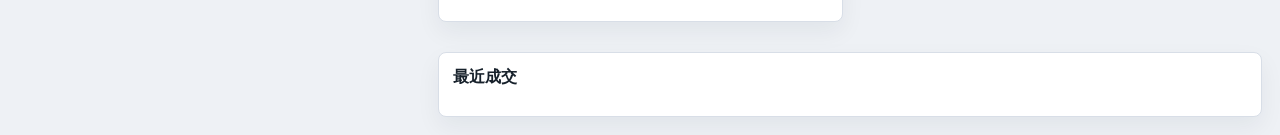
==== commit 812c4b9f: "Improve portfolio live dashboard workflow" ====
--- a/web/index.html
+++ b/web/index.html
@@ -4,7 +4,7 @@
     <meta charset="utf-8" />
     <meta name="viewport" content="width=device-width, initial-scale=1" />
     <title>豆包 Quant Console</title>
-    <link rel="stylesheet" href="/styles.css" />
+    <link rel="stylesheet" href="styles.css" />
   </head>
   <body>
     <main class="app">
@@ -159,7 +159,7 @@
             <p id="digestExposure">--</p>
           </article>
           <article>
-            <span>ETH 实盘</span>
+            <span>组合实盘</span>
             <strong id="digestLiveBot">--</strong>
             <p id="digestLiveDetail">--</p>
           </article>
@@ -242,41 +242,10 @@
           <div id="botActionFeed" class="actionFeed"></div>
         </section>
 
-        <section class="liveBotPanel">
-          <div class="portfolioHead">
-            <div>
-              <h2 id="ethBotTitle">组合 ETH 滚动实盘</h2>
-              <p id="ethBotMeta">只读监控，不控制实盘进程</p>
-            </div>
-            <div class="portfolioActions">
-              <button id="refreshEthBotBtn" class="secondaryBtn" type="button">刷新ETH</button>
-            </div>
-          </div>
-          <div class="portfolioMetrics liveMetrics">
-            <article><span>运行状态</span><strong id="ethBotState">--</strong></article>
-            <article><span>杠杆/格距</span><strong id="ethBotLeverageGrid">--</strong></article>
-            <article><span>持仓</span><strong id="ethBotPosition">--</strong></article>
-            <article><span>每单/上限</span><strong id="ethBotSizing">--</strong></article>
-            <article><span>净收益</span><strong id="ethBotEdge">--</strong></article>
-            <article><span>最新原因</span><strong id="ethBotDecision">--</strong></article>
-          </div>
-          <div class="portfolioTables liveBotTables">
-            <article class="portfolioTableCard">
-              <h3>自适应算法</h3>
-              <div id="ethAdaptiveTable" class="tableWrap empty">暂无数据</div>
-            </article>
-            <article class="portfolioTableCard">
-              <h3>开仓判定</h3>
-              <div id="ethDecisionTable" class="tableWrap empty">暂无数据</div>
-            </article>
-          </div>
-          <pre id="ethBotLog" class="tradeResult">组合 ETH 实盘日志等待中</pre>
-        </section>
-
         <section class="portfolioPanel">
           <div class="portfolioHead">
             <div>
-              <h2>组合回测与调仓</h2>
+              <h2>组合自适应交易</h2>
               <p id="portfolioReportMeta">暂无组合报告</p>
             </div>
             <div class="portfolioActions">
@@ -294,11 +263,12 @@
                 <option value="live">直接实盘</option>
               </select>
             </label>
-            <label>候选数<input id="portfolioTopN" type="number" min="1" max="50" step="1" value="12" /></label>
-            <label>目标数<input id="portfolioTargetSymbols" type="number" min="1" max="20" step="1" value="6" /></label>
-            <label>回测页数<input id="portfolioBacktestPages" type="number" min="1" max="8" step="1" value="2" /></label>
+            <label>候选数<input id="portfolioTopN" type="number" min="1" max="20" step="1" value="12" /></label>
+            <label>目标数<input id="portfolioTargetSymbols" type="number" min="1" max="8" step="1" value="6" /></label>
+            <label>回测页数<input id="portfolioBacktestPages" type="number" min="1" max="3" step="1" value="2" /></label>
             <label>每页K线<input id="portfolioBacktestLimit" type="number" min="80" max="300" step="10" value="300" /></label>
-            <label>核心数量<input id="portfolioCoreSymbols" type="number" min="1" max="10" step="1" value="2" /></label>
+            <label>最大风险事件<input id="portfolioMaxRiskEvents" type="number" min="0" max="10" step="1" value="5" /></label>
+            <label>核心数量<input id="portfolioCoreSymbols" type="number" min="1" max="4" step="1" value="2" /></label>
             <label>核心预算 %<input id="portfolioCoreShare" type="number" min="0" max="100" step="1" value="70" /></label>
             <label>卫星上限 %<input id="portfolioSatelliteMax" type="number" min="0" max="100" step="1" value="12" /></label>
             <label>卫星下限 %<input id="portfolioSatelliteMin" type="number" min="0" max="100" step="1" value="3" /></label>
@@ -313,8 +283,22 @@
               </select>
             </label>
             <label>模型置信度<input id="portfolioMarketRegimeMinConfidence" type="number" min="0" max="1" step="0.01" value="0.52" /></label>
+            <label>
+              混合策略
+              <select id="portfolioMarketRegimeMixedPolicy">
+                <option value="price_anchor" selected>价格锚定</option>
+                <option value="pause">暂停开仓</option>
+                <option value="range">双向网格</option>
+              </select>
+            </label>
             <label class="toggle"><input id="portfolioIncludeAccount" type="checkbox" />读取账户做调仓</label>
             <label class="toggle"><input id="portfolioRefreshData" type="checkbox" />刷新公网K线</label>
+          </div>
+          <div class="qdFlow" aria-label="QuantDinger execution workflow">
+            <article><span>Signal</span><strong id="qdSignal">--</strong><p id="qdSignalDetail">--</p></article>
+            <article><span>Execute</span><strong id="qdExecute">--</strong><p id="qdExecuteDetail">--</p></article>
+            <article><span>Risk</span><strong id="qdRisk">--</strong><p id="qdRiskDetail">--</p></article>
+            <article><span>Observe</span><strong id="qdObserve">--</strong><p id="qdObserveDetail">--</p></article>
           </div>
           <div class="portfolioMetrics">
             <article><span>核心舱</span><strong id="portfolioCoreSummary">--</strong></article>
@@ -347,6 +331,10 @@
             <article class="portfolioTableCard">
               <h3>状态模型</h3>
               <div id="portfolioRegimeResearch" class="tableWrap empty">暂无状态模型报告</div>
+            </article>
+            <article class="portfolioTableCard">
+              <h3>组合实盘运行</h3>
+              <div id="portfolioLiveTable" class="tableWrap empty">暂无组合实盘目标</div>
             </article>
           </div>
           <pre id="portfolioLog" class="tradeResult">组合回测日志等待中</pre>
@@ -394,6 +382,6 @@
         </section>
       </section>
     </main>
-    <script src="/app.js?v=20260625-regime-research"></script>
+    <script src="app.js?v=20260625-doubao-quant-ui"></script>
   </body>
 </html>
--- a/web/styles.css
+++ b/web/styles.css
@@ -0,0 +1,1239 @@
+:root {
+  color-scheme: light;
+  --bg: #f4f6f4;
+  --panel: #ffffff;
+  --ink: #1c2421;
+  --muted: #637069;
+  --line: #d9e0dc;
+  --green: #1d8f61;
+  --red: #c2413b;
+  --amber: #b7791f;
+  --blue: #2563eb;
+  --teal: #16817a;
+  --shadow: 0 14px 36px rgba(23, 39, 32, 0.08);
+}
+
+* {
+  box-sizing: border-box;
+}
+
+body {
+  margin: 0;
+  background: var(--bg);
+  color: var(--ink);
+  font-family: Inter, "Segoe UI", Arial, sans-serif;
+}
+
+.app {
+  display: grid;
+  grid-template-columns: minmax(620px, 760px) minmax(0, 1fr);
+  min-height: 100vh;
+}
+
+.side {
+  border-right: 1px solid var(--line);
+  padding: 18px;
+  background: #eef3ef;
+  min-width: 0;
+}
+
+.brand,
+.topbar,
+.chartHeader,
+.actions,
+.bookStats {
+  display: flex;
+  align-items: center;
+  justify-content: space-between;
+  gap: 12px;
+}
+
+h1,
+h2,
+p {
+  margin: 0;
+}
+
+h1 {
+  font-size: 22px;
+  letter-spacing: 0;
+}
+
+h2 {
+  font-size: 16px;
+  letter-spacing: 0;
+}
+
+p,
+span,
+dt,
+label {
+  color: var(--muted);
+}
+
+.pill,
+.stateBox {
+  border-radius: 6px;
+  padding: 7px 10px;
+  background: #dfe7e2;
+  color: var(--ink);
+  font-size: 13px;
+  white-space: nowrap;
+}
+
+.pill.ok,
+.stateBox.ok {
+  color: #0c5f3f;
+  background: #d9f0e4;
+}
+
+.pill.warn,
+.stateBox.warn {
+  color: #7b4d06;
+  background: #faedc9;
+}
+
+.pill.danger,
+.stateBox.danger {
+  color: #8f201b;
+  background: #f8d9d7;
+}
+
+.content {
+  padding: 18px;
+  min-width: 0;
+}
+
+.panel,
+.chartPanel,
+.metricGrid article {
+  background: var(--panel);
+  border: 1px solid var(--line);
+  border-radius: 8px;
+  box-shadow: var(--shadow);
+}
+
+.panel {
+  margin-top: 16px;
+  padding: 16px;
+}
+
+.panel h2 {
+  margin-bottom: 14px;
+}
+
+label {
+  display: block;
+  font-size: 12px;
+  font-weight: 650;
+}
+
+input,
+select,
+button {
+  width: 100%;
+  height: 38px;
+  margin-top: 6px;
+  border: 1px solid var(--line);
+  border-radius: 6px;
+  background: #fff;
+  color: var(--ink);
+  font: inherit;
+}
+
+input,
+select {
+  padding: 0 10px;
+}
+
+button {
+  width: 104px;
+  border: 0;
+  color: #fff;
+  background: var(--teal);
+  cursor: pointer;
+}
+
+.fieldGrid {
+  display: grid;
+  grid-template-columns: 1fr 1fr;
+  gap: 12px;
+  margin-top: 12px;
+}
+
+.botControlGrid {
+  display: grid;
+  grid-template-columns: repeat(2, minmax(0, 1fr));
+  gap: 14px;
+}
+
+.botConfigCard {
+  min-width: 0;
+  border: 1px solid var(--line);
+  border-radius: 8px;
+  padding: 12px;
+  background: #fbfcfb;
+}
+
+.botConfigCard .fieldGrid {
+  gap: 9px;
+  margin-top: 10px;
+}
+
+.botConfigCard input,
+.botConfigCard select {
+  height: 34px;
+  margin-bottom: 4px;
+}
+
+.botConfigCard .toggle {
+  width: 100%;
+  margin-top: 4px;
+}
+
+.toggle {
+  display: inline-flex;
+  align-items: center;
+  gap: 8px;
+  margin-top: 6px;
+  white-space: nowrap;
+}
+
+.toggle input {
+  width: 18px;
+  height: 18px;
+  margin: 0;
+}
+
+.kv {
+  display: grid;
+  gap: 10px;
+  margin: 0;
+}
+
+.kv div {
+  display: flex;
+  justify-content: space-between;
+  gap: 12px;
+  border-bottom: 1px solid #edf1ee;
+  padding-bottom: 8px;
+}
+
+.kv dt {
+  font-size: 12px;
+}
+
+.kv dd {
+  margin: 0;
+  text-align: right;
+  font-weight: 700;
+}
+
+.dense {
+  grid-template-columns: 1fr 1fr;
+}
+
+.dense div {
+  display: block;
+}
+
+.dense dd {
+  margin-top: 4px;
+  text-align: left;
+}
+
+.topbar {
+  min-height: 54px;
+}
+
+#title {
+  font-size: 24px;
+}
+
+.metricGrid {
+  display: grid;
+  grid-template-columns: repeat(6, minmax(0, 1fr));
+  gap: 12px;
+  margin-top: 14px;
+}
+
+.metricGrid article {
+  min-width: 0;
+  padding: 14px;
+}
+
+.pnlGrid {
+  grid-template-columns: repeat(6, minmax(0, 1fr));
+}
+
+.riskGrid {
+  grid-template-columns: repeat(7, minmax(0, 1fr));
+}
+
+.metricGrid span {
+  display: block;
+  font-size: 12px;
+}
+
+.metricGrid strong {
+  display: block;
+  margin-top: 8px;
+  font-size: 20px;
+  letter-spacing: 0;
+  overflow-wrap: anywhere;
+}
+
+.metricGrid small {
+  display: block;
+  margin-top: 5px;
+  color: var(--muted);
+  font-size: 11px;
+  line-height: 1.3;
+}
+
+.chartPanel {
+  margin-top: 14px;
+  padding: 16px;
+}
+
+.chartHeader {
+  margin-bottom: 10px;
+  align-items: flex-start;
+}
+
+.legend {
+  display: flex;
+  flex-wrap: wrap;
+  align-items: center;
+  justify-content: flex-end;
+  gap: 8px;
+  color: var(--muted);
+  font-size: 12px;
+}
+
+.legend span {
+  width: 22px;
+  height: 3px;
+  display: inline-block;
+}
+
+.legend .range {
+  background: var(--blue);
+}
+
+.legend .soft {
+  background: var(--amber);
+}
+
+.legend .hard {
+  background: var(--red);
+}
+
+canvas {
+  width: 100%;
+  height: 430px;
+  display: block;
+  border: 1px solid #edf1ee;
+  border-radius: 6px;
+  background: #fbfcfb;
+}
+
+.lowerGrid {
+  display: grid;
+  grid-template-columns: 1.05fr 1.25fr 1fr 1fr;
+  gap: 14px;
+  margin-top: 14px;
+}
+
+.fillsPanel {
+  grid-column: span 2;
+}
+
+.bookStats {
+  margin-bottom: 12px;
+}
+
+.bookStats div {
+  width: 50%;
+  border: 1px solid var(--line);
+  border-radius: 6px;
+  padding: 8px;
+}
+
+.bookStats span {
+  display: block;
+  font-size: 12px;
+}
+
+.bookStats strong {
+  display: block;
+  margin-top: 4px;
+}
+
+.book {
+  display: grid;
+  grid-template-columns: 1fr 1fr;
+  gap: 10px;
+  font-variant-numeric: tabular-nums;
+}
+
+.book table,
+.positions table {
+  width: 100%;
+  border-collapse: collapse;
+  font-size: 12px;
+}
+
+th,
+td {
+  padding: 6px 4px;
+  border-bottom: 1px solid #edf1ee;
+  text-align: right;
+}
+
+th:first-child,
+td:first-child {
+  text-align: left;
+}
+
+.ask {
+  color: var(--red);
+}
+
+.bid {
+  color: var(--green);
+}
+
+.positive {
+  color: var(--green);
+}
+
+.negative {
+  color: var(--red);
+}
+
+.empty {
+  color: var(--muted);
+  padding: 18px 0;
+}
+
+.tradePanel select,
+.tradePanel input {
+  margin-bottom: 10px;
+}
+
+.tradeActions {
+  justify-content: flex-start;
+}
+
+.compactActions {
+  flex-wrap: wrap;
+  align-items: stretch;
+}
+
+.compactActions button {
+  width: calc(50% - 6px);
+}
+
+button:disabled {
+  cursor: not-allowed;
+  background: #c9d0cc;
+  color: #6b7570;
+}
+
+.secondaryBtn {
+  border: 1px solid var(--line);
+  background: #eef3ef;
+  color: var(--ink);
+}
+
+.secondaryBtn:disabled {
+  color: #6b7570;
+  background: #dce3df;
+}
+
+.dangerBtn {
+  background: var(--red);
+}
+
+.dangerBtn:disabled {
+  cursor: not-allowed;
+  background: #c9d0cc;
+  color: #6b7570;
+}
+
+.tradeResult {
+  min-height: 78px;
+  max-height: 160px;
+  overflow: auto;
+  margin: 12px 0 0;
+  border: 1px solid var(--line);
+  border-radius: 6px;
+  padding: 10px;
+  background: #f8faf8;
+  color: var(--ink);
+  font-size: 12px;
+  white-space: pre-wrap;
+  overflow-wrap: anywhere;
+}
+
+.botConfigCard .tradeResult {
+  max-height: 190px;
+}
+
+.botStateCard {
+  display: flex;
+  align-items: center;
+  gap: 10px;
+  min-height: 54px;
+  margin-bottom: 12px;
+  border: 1px solid var(--line);
+  border-radius: 8px;
+  padding: 10px;
+  background: #f8faf8;
+}
+
+.botStateCard strong {
+  display: block;
+  font-size: 14px;
+}
+
+.botStateCard p {
+  margin-top: 3px;
+  font-size: 12px;
+  line-height: 1.35;
+}
+
+.botStateDot {
+  width: 12px;
+  height: 12px;
+  flex: 0 0 12px;
+  border-radius: 999px;
+  background: #9aa5a0;
+}
+
+.botStateCard.running,
+.botStateCard.ok {
+  border-color: #9ed8b9;
+  background: #edf9f2;
+}
+
+.botStateCard.running .botStateDot,
+.botStateCard.ok .botStateDot {
+  background: var(--green);
+  box-shadow: 0 0 0 4px rgba(29, 143, 97, 0.12);
+}
+
+.botStateCard.starting,
+.botStateCard.stopping,
+.botStateCard.warn,
+.botStateCard.idle {
+  border-color: #efd28d;
+  background: #fff8e5;
+}
+
+.botStateCard.starting .botStateDot,
+.botStateCard.stopping .botStateDot,
+.botStateCard.warn .botStateDot,
+.botStateCard.idle .botStateDot {
+  background: var(--amber);
+  box-shadow: 0 0 0 4px rgba(183, 121, 31, 0.12);
+}
+
+.botStateCard.error,
+.botStateCard.danger {
+  border-color: #efaaa6;
+  background: #fff0ef;
+}
+
+.botStateCard.error .botStateDot,
+.botStateCard.danger .botStateDot {
+  background: var(--red);
+  box-shadow: 0 0 0 4px rgba(194, 65, 59, 0.12);
+}
+
+.runtimeGrid {
+  display: grid;
+  grid-template-columns: repeat(4, minmax(0, 1fr));
+  gap: 12px;
+  margin-top: 14px;
+}
+
+.runtimeCard,
+.activityPanel {
+  background: var(--panel);
+  border: 1px solid var(--line);
+  border-radius: 8px;
+  box-shadow: var(--shadow);
+}
+
+.runtimeCard {
+  min-width: 0;
+  padding: 14px;
+}
+
+.runtimeCard span {
+  display: block;
+  font-size: 12px;
+}
+
+.runtimeCard strong {
+  display: block;
+  margin-top: 8px;
+  font-size: 18px;
+  overflow-wrap: anywhere;
+}
+
+.runtimeCard p {
+  margin-top: 6px;
+  color: var(--muted);
+  font-size: 12px;
+  line-height: 1.35;
+  overflow-wrap: anywhere;
+}
+
+.runtimeCard.ok {
+  border-color: #b9dfc9;
+}
+
+.runtimeCard.warn,
+.runtimeCard.idle {
+  border-color: #efd28d;
+}
+
+.runtimeCard.danger {
+  border-color: #efaaa6;
+}
+
+.runtimeCard.stopped {
+  border-color: #d4dbd7;
+}
+
+.warnText {
+  color: var(--amber);
+}
+
+.activityPanel {
+  display: grid;
+  grid-template-columns: minmax(220px, 0.35fr) minmax(0, 1fr);
+  gap: 16px;
+  margin-top: 14px;
+  padding: 16px;
+}
+
+.activityPanel h2 {
+  margin-bottom: 6px;
+}
+
+.actionFeed {
+  display: grid;
+  grid-template-columns: repeat(4, minmax(0, 1fr));
+  gap: 10px;
+}
+
+.actionItem {
+  min-width: 0;
+  border: 1px solid var(--line);
+  border-left-width: 4px;
+  border-radius: 8px;
+  padding: 10px;
+  background: #fbfcfb;
+}
+
+.actionItem strong,
+.actionItem span {
+  display: block;
+  overflow-wrap: anywhere;
+}
+
+.actionItem strong {
+  color: var(--ink);
+  font-size: 13px;
+}
+
+.actionItem span {
+  margin-top: 5px;
+  font-size: 12px;
+}
+
+.actionItem.place {
+  border-left-color: var(--green);
+}
+
+.actionItem.cancel {
+  border-left-color: var(--amber);
+}
+
+.actionItem.risk {
+  border-left-color: var(--red);
+}
+
+.portfolioPanel {
+  margin-top: 14px;
+  border: 1px solid var(--line);
+  border-radius: 8px;
+  padding: 16px;
+  background: var(--panel);
+  box-shadow: var(--shadow);
+}
+
+.portfolioHead,
+.portfolioActions {
+  display: flex;
+  align-items: flex-start;
+  justify-content: space-between;
+  gap: 12px;
+}
+
+.portfolioActions button {
+  width: 132px;
+  margin-top: 0;
+}
+
+.portfolioControls {
+  display: grid;
+  grid-template-columns: repeat(5, minmax(0, 1fr));
+  gap: 12px;
+  margin-top: 14px;
+}
+
+.portfolioMetrics {
+  display: grid;
+  grid-template-columns: repeat(6, minmax(0, 1fr));
+  gap: 12px;
+  margin-top: 14px;
+}
+
+.portfolioMetrics article,
+.portfolioTableCard {
+  min-width: 0;
+  border: 1px solid var(--line);
+  border-radius: 8px;
+  background: #fbfcfb;
+}
+
+.portfolioMetrics article {
+  padding: 12px;
+}
+
+.portfolioMetrics span {
+  display: block;
+  font-size: 12px;
+}
+
+.portfolioMetrics strong {
+  display: block;
+  margin-top: 7px;
+  font-size: 18px;
+  overflow-wrap: anywhere;
+}
+
+.portfolioTables {
+  display: grid;
+  grid-template-columns: repeat(2, minmax(0, 1fr));
+  gap: 12px;
+  margin-top: 14px;
+}
+
+.portfolioTableCard {
+  padding: 12px;
+}
+
+.portfolioTableCard h3 {
+  margin: 0 0 10px;
+  font-size: 14px;
+}
+
+.tableWrap {
+  max-height: 280px;
+  overflow: auto;
+}
+
+.tableWrap table {
+  width: 100%;
+  border-collapse: collapse;
+  font-size: 12px;
+}
+
+.tableWrap th,
+.tableWrap td {
+  white-space: nowrap;
+}
+
+.sectionDivider {
+  height: 1px;
+  margin: 16px 0 14px;
+  background: var(--line);
+}
+
+.botSubhead {
+  display: flex;
+  align-items: baseline;
+  justify-content: space-between;
+  gap: 10px;
+  margin-bottom: 10px;
+}
+
+.botSubhead h3 {
+  margin: 0;
+  color: var(--ink);
+  font-size: 14px;
+}
+
+.botSubhead span {
+  font-size: 11px;
+  white-space: nowrap;
+}
+
+@media (max-width: 1240px) {
+  .app {
+    grid-template-columns: minmax(360px, 0.42fr) minmax(0, 1fr);
+  }
+
+  .botControlGrid {
+    grid-template-columns: 1fr;
+  }
+
+  .metricGrid {
+    grid-template-columns: repeat(3, 1fr);
+  }
+
+  .riskGrid {
+    grid-template-columns: repeat(2, 1fr);
+  }
+
+  .runtimeGrid {
+    grid-template-columns: repeat(2, 1fr);
+  }
+
+  .actionFeed {
+    grid-template-columns: repeat(2, minmax(0, 1fr));
+  }
+
+  .portfolioControls {
+    grid-template-columns: repeat(2, minmax(0, 1fr));
+  }
+
+  .portfolioMetrics {
+    grid-template-columns: repeat(3, minmax(0, 1fr));
+  }
+
+  .portfolioTables {
+    grid-template-columns: 1fr;
+  }
+
+  .lowerGrid {
+    grid-template-columns: 1fr;
+  }
+
+  .fillsPanel {
+    grid-column: auto;
+  }
+}
+
+@media (max-width: 860px) {
+  .app {
+    display: block;
+  }
+
+  .side {
+    border-right: 0;
+    border-bottom: 1px solid var(--line);
+  }
+
+  .brand,
+  .topbar,
+  .chartHeader,
+  .actions,
+  .bookStats {
+    align-items: flex-start;
+    flex-direction: column;
+  }
+
+  .actions,
+  .bookStats {
+    width: 100%;
+  }
+
+  .actions button,
+  .bookStats div {
+    width: 100%;
+  }
+
+  .fieldGrid,
+  .metricGrid,
+  .pnlGrid,
+  .riskGrid,
+  .runtimeGrid,
+  .activityPanel,
+  .actionFeed,
+  .portfolioControls,
+  .portfolioMetrics,
+  .portfolioTables,
+  .book {
+    grid-template-columns: 1fr;
+  }
+
+  .portfolioHead,
+  .portfolioActions {
+    flex-direction: column;
+    width: 100%;
+  }
+
+  .portfolioActions button {
+    width: 100%;
+  }
+
+  .compactActions button {
+    width: 100%;
+  }
+
+  .legend {
+    justify-content: flex-start;
+  }
+
+canvas {
+    height: 340px;
+  }
+}
+
+/* Current portfolio console theme */
+:root {
+  --bg: #eef1f5;
+  --panel: #ffffff;
+  --ink: #17212b;
+  --muted: #657383;
+  --line: #d8dee7;
+  --green: #16845b;
+  --red: #c23b3b;
+  --amber: #aa6a12;
+  --blue: #2463eb;
+  --teal: #0f766e;
+  --shadow: 0 10px 24px rgba(21, 32, 43, 0.06);
+}
+
+body {
+  background: var(--bg);
+}
+
+.app {
+  grid-template-columns: minmax(360px, 420px) minmax(0, 1fr);
+}
+
+.side {
+  position: sticky;
+  top: 0;
+  height: 100vh;
+  overflow: auto;
+  border-right: 1px solid #cfd7e2;
+  background: #f8fafc;
+}
+
+.brand {
+  align-items: flex-start;
+  border-bottom: 1px solid var(--line);
+  padding-bottom: 16px;
+}
+
+h1 {
+  color: var(--ink);
+  font-size: 20px;
+}
+
+h2 {
+  color: var(--ink);
+}
+
+.panel,
+.chartPanel,
+.runtimeCard,
+.activityPanel,
+.portfolioPanel,
+.metricGrid article,
+.commandBand article,
+.qdFlow article {
+  border-color: var(--line);
+  border-radius: 8px;
+  box-shadow: var(--shadow);
+}
+
+.panel {
+  padding: 14px;
+}
+
+input,
+select {
+  height: 36px;
+  border-color: #cfd7e2;
+  background: #fbfdff;
+}
+
+button {
+  height: 36px;
+  border-radius: 6px;
+  background: #0f766e;
+  font-weight: 700;
+}
+
+.secondaryBtn {
+  background: #f2f5f8;
+}
+
+.topbar {
+  border: 1px solid var(--line);
+  border-radius: 8px;
+  padding: 14px 16px;
+  background: #fff;
+  box-shadow: var(--shadow);
+}
+
+#title {
+  font-size: 26px;
+  line-height: 1.1;
+}
+
+.commandBand {
+  display: grid;
+  grid-template-columns: repeat(4, minmax(0, 1fr));
+  gap: 12px;
+  margin-top: 14px;
+}
+
+.commandBand article {
+  min-width: 0;
+  padding: 14px;
+  background: #fff;
+}
+
+.commandBand span,
+.runtimeCard span,
+.metricGrid span,
+.portfolioMetrics span {
+  color: #6b7787;
+  font-size: 11px;
+  font-weight: 750;
+  letter-spacing: 0.02em;
+  text-transform: uppercase;
+}
+
+.commandBand strong {
+  display: block;
+  margin-top: 8px;
+  color: var(--ink);
+  font-size: 22px;
+  overflow-wrap: anywhere;
+}
+
+.commandBand p {
+  margin-top: 6px;
+  font-size: 12px;
+  line-height: 1.35;
+  overflow-wrap: anywhere;
+}
+
+.runtimeGrid,
+.metricGrid,
+.portfolioMetrics {
+  gap: 10px;
+}
+
+.runtimeCard,
+.metricGrid article,
+.portfolioMetrics article {
+  padding: 12px;
+  background: #fff;
+}
+
+.runtimeCard strong,
+.metricGrid strong,
+.portfolioMetrics strong {
+  font-size: 18px;
+  line-height: 1.2;
+}
+
+.pnlGrid strong,
+.riskGrid strong {
+  font-size: 16px;
+}
+
+.chartPanel canvas {
+  border-color: #dce3ec;
+  background: #fff;
+}
+
+.portfolioPanel {
+  border-left: 4px solid var(--blue);
+}
+
+.portfolioHead h2 {
+  font-size: 17px;
+}
+
+.portfolioHead p {
+  margin-top: 4px;
+  max-width: 920px;
+  font-size: 12px;
+  line-height: 1.35;
+  overflow-wrap: anywhere;
+}
+
+.portfolioControls {
+  grid-template-columns: repeat(10, minmax(0, 1fr));
+  gap: 10px;
+}
+
+.portfolioControls label {
+  min-width: 0;
+}
+
+.portfolioControls .toggle {
+  align-self: end;
+  min-height: 36px;
+  border: 1px solid var(--line);
+  border-radius: 6px;
+  padding: 8px;
+  background: #fbfdff;
+}
+
+.qdFlow {
+  display: grid;
+  grid-template-columns: repeat(4, minmax(0, 1fr));
+  gap: 10px;
+  margin-top: 14px;
+}
+
+.qdFlow article {
+  min-width: 0;
+  border: 1px solid var(--line);
+  padding: 12px;
+  background: #f8fbff;
+}
+
+.qdFlow span {
+  color: #566477;
+  font-size: 11px;
+  font-weight: 800;
+  letter-spacing: 0.02em;
+  text-transform: uppercase;
+}
+
+.qdFlow strong {
+  display: block;
+  margin-top: 7px;
+  color: var(--ink);
+  font-size: 18px;
+  line-height: 1.2;
+  overflow-wrap: anywhere;
+}
+
+.qdFlow p {
+  margin-top: 6px;
+  font-size: 12px;
+  line-height: 1.35;
+  overflow-wrap: anywhere;
+}
+
+.portfolioMetrics {
+  grid-template-columns: repeat(8, minmax(0, 1fr));
+}
+
+.portfolioTables {
+  grid-template-columns: repeat(3, minmax(0, 1fr));
+}
+
+.portfolioTableCard {
+  background: #fff;
+}
+
+.portfolioTableCard h3 {
+  color: var(--ink);
+  font-size: 13px;
+  letter-spacing: 0.02em;
+  text-transform: uppercase;
+}
+
+.tableWrap {
+  max-height: 340px;
+}
+
+th {
+  position: sticky;
+  top: 0;
+  z-index: 1;
+  background: #f7f9fc;
+  color: #5a6675;
+  font-size: 11px;
+  font-weight: 750;
+}
+
+td {
+  color: #26323f;
+}
+
+th,
+td {
+  border-bottom-color: #e8edf3;
+  padding: 7px 6px;
+}
+
+.tradeResult {
+  max-height: 220px;
+  border-color: #dce3ec;
+  background: #111827;
+  color: #dbeafe;
+  font-family: "SFMono-Regular", Consolas, monospace;
+}
+
+.sideOverview .kv dd {
+  color: var(--ink);
+}
+
+.lowerGrid {
+  grid-template-columns: 1fr 1fr;
+}
+
+.fillsPanel {
+  grid-column: span 2;
+}
+
+@media (max-width: 1440px) {
+  .commandBand {
+    grid-template-columns: repeat(2, minmax(0, 1fr));
+  }
+
+  .portfolioControls {
+    grid-template-columns: repeat(5, minmax(0, 1fr));
+  }
+
+  .qdFlow {
+    grid-template-columns: repeat(2, minmax(0, 1fr));
+  }
+
+  .portfolioMetrics {
+    grid-template-columns: repeat(4, minmax(0, 1fr));
+  }
+
+  .portfolioTables {
+    grid-template-columns: repeat(2, minmax(0, 1fr));
+  }
+}
+
+@media (max-width: 980px) {
+  .side {
+    position: static;
+    height: auto;
+  }
+
+  .commandBand,
+  .portfolioControls,
+  .qdFlow,
+  .portfolioMetrics,
+  .portfolioTables,
+  .lowerGrid {
+    grid-template-columns: 1fr;
+  }
+
+  .fillsPanel {
+    grid-column: auto;
+  }
+}
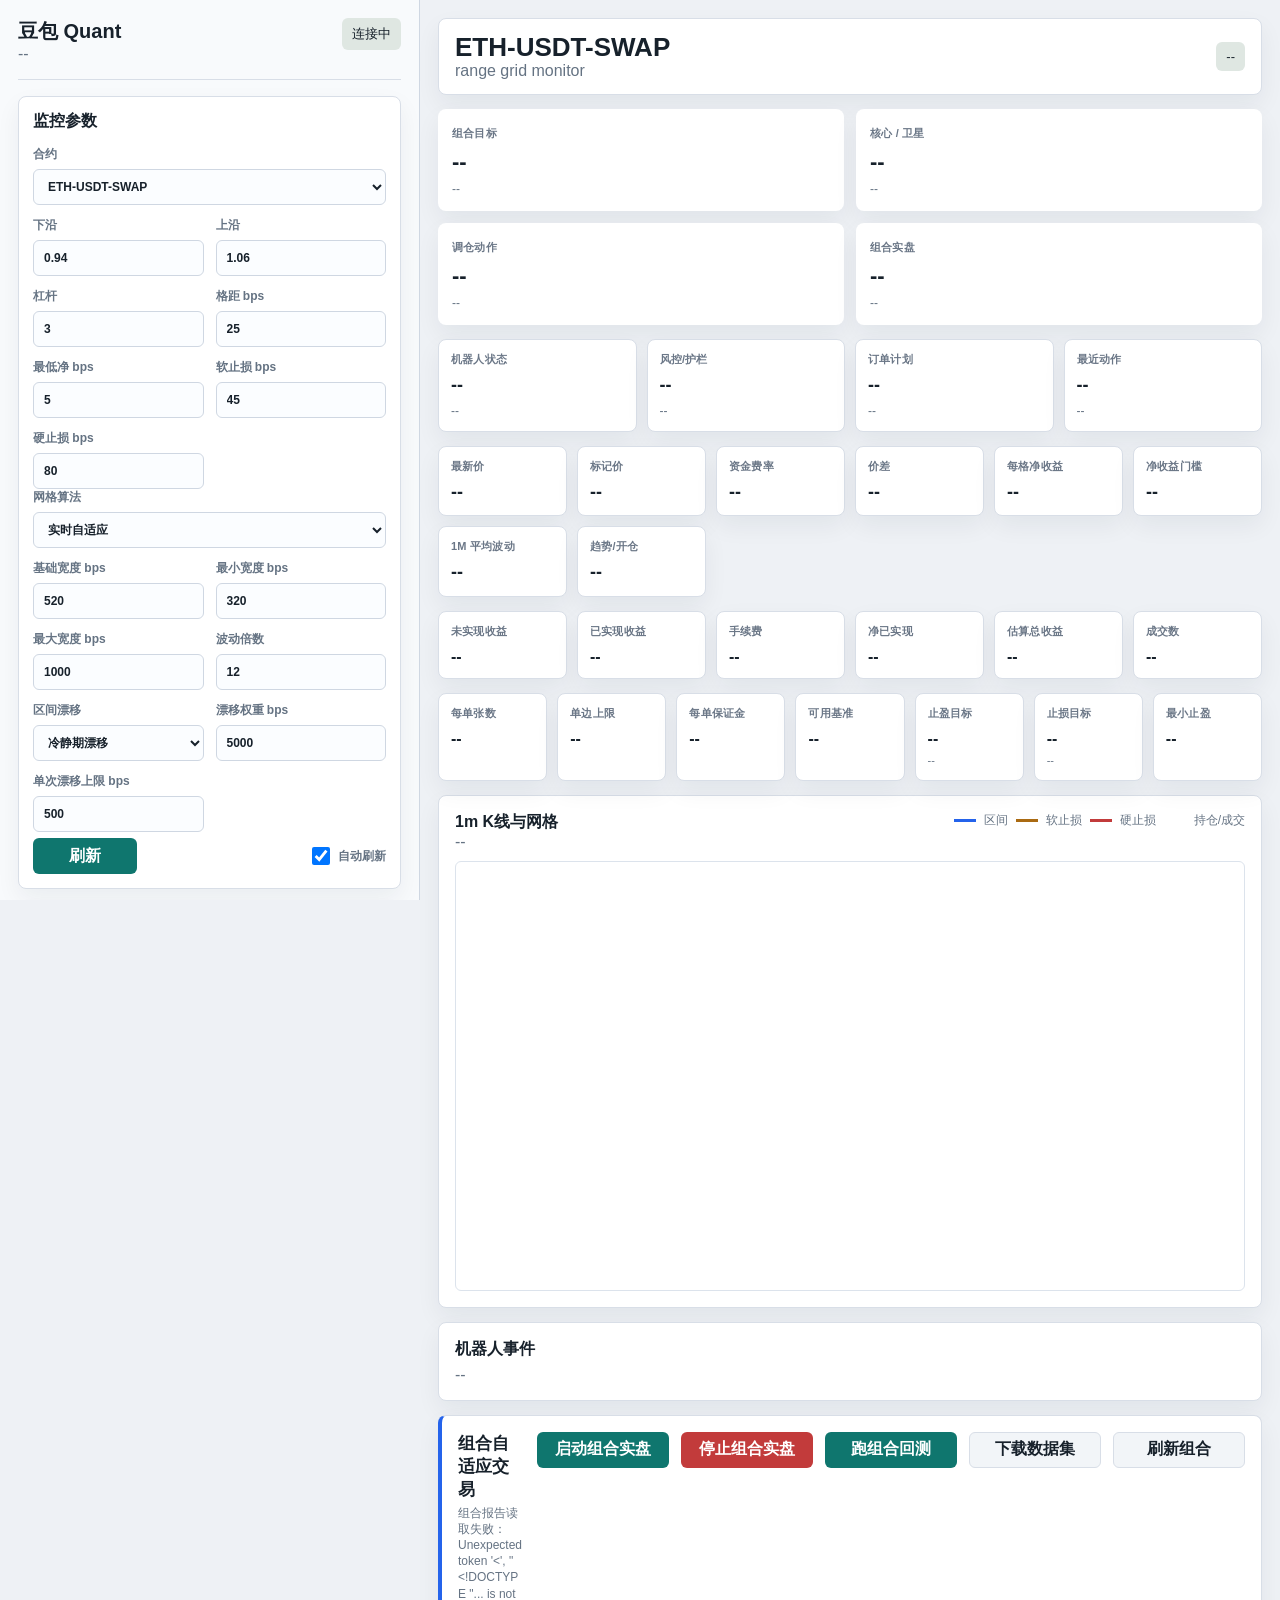
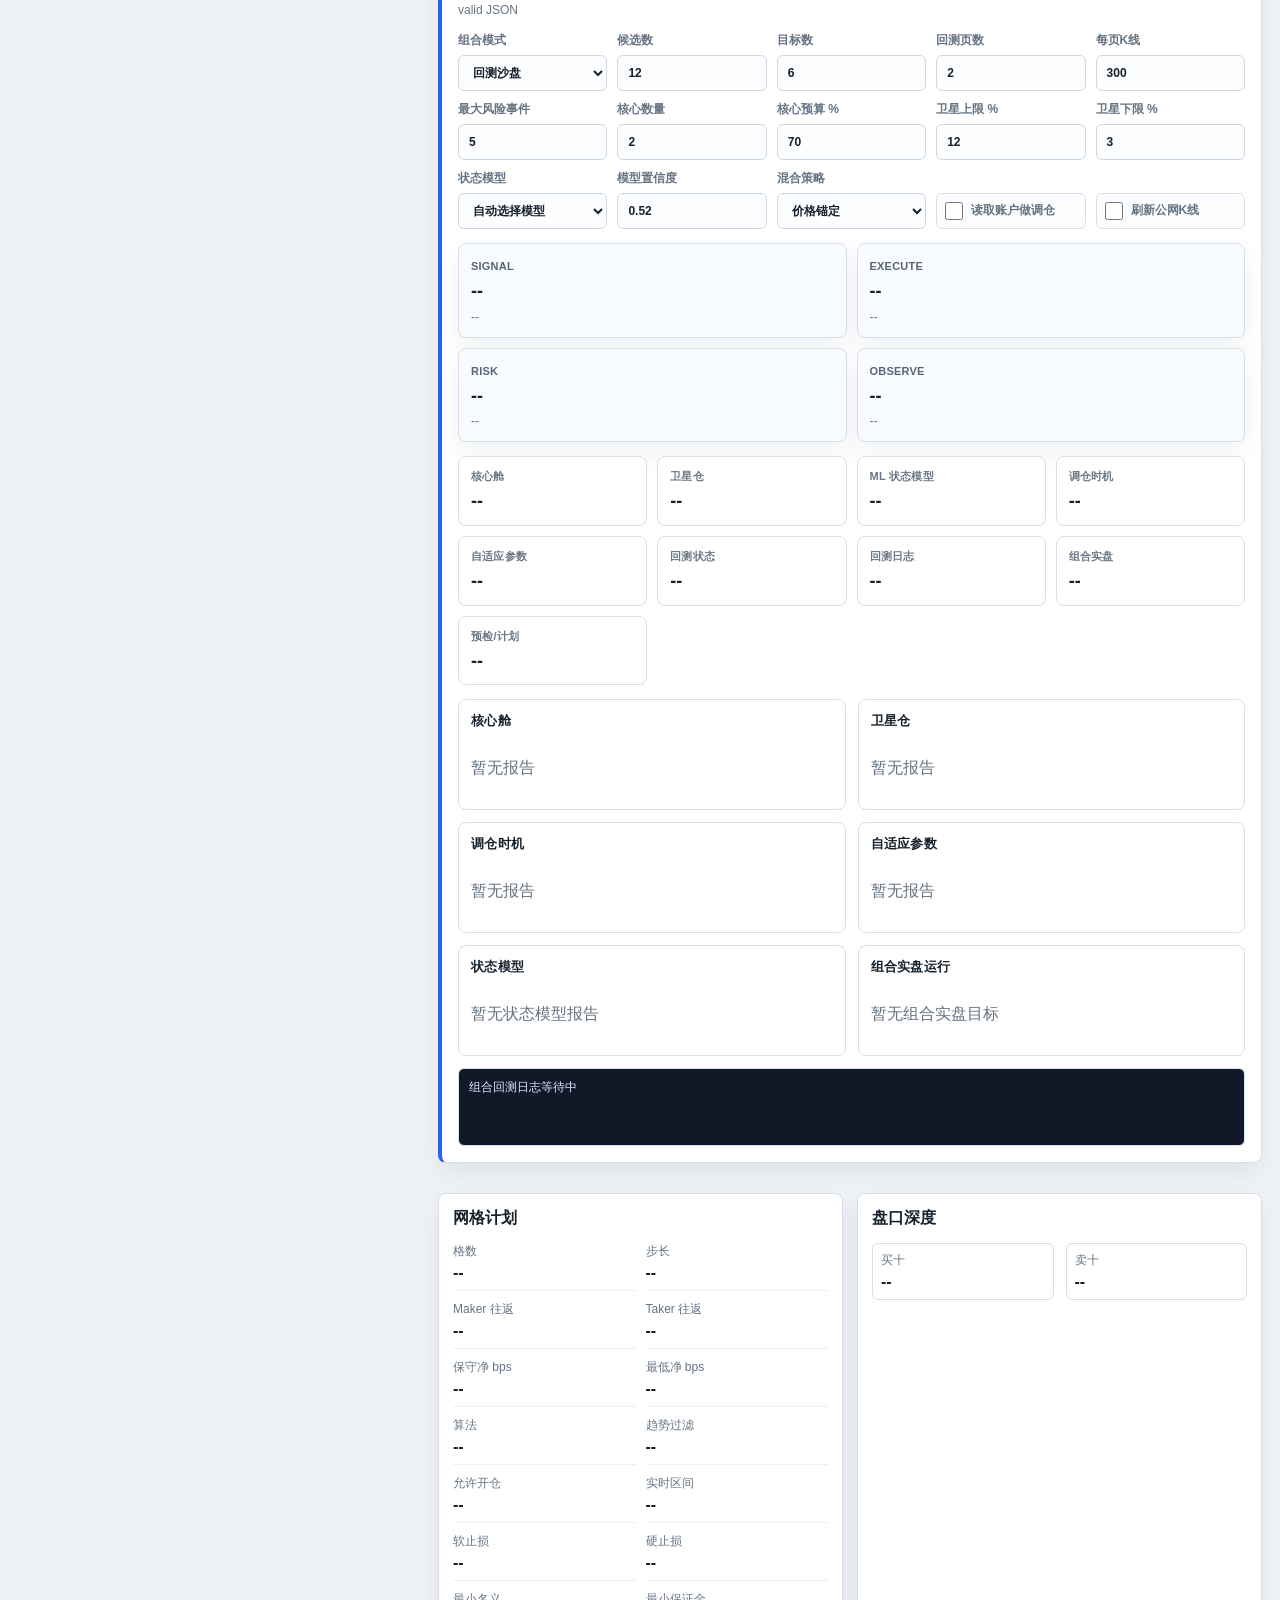
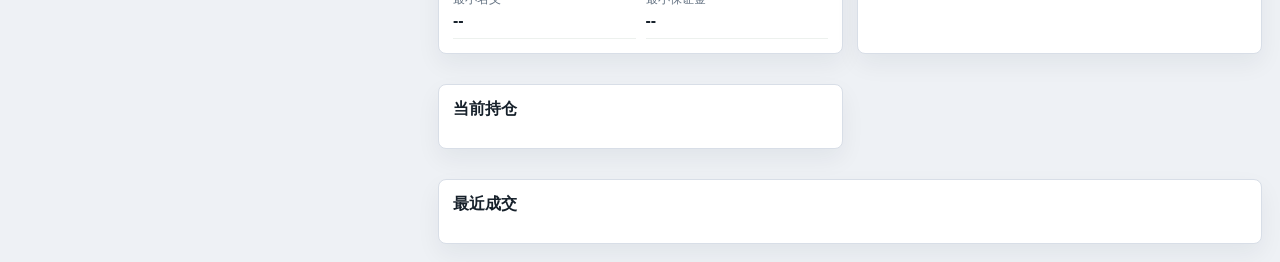
==== commit e1c1d59a: "Add dashboard dataset download" ====
--- a/web/index.html
+++ b/web/index.html
@@ -252,6 +252,7 @@
               <button id="startPortfolioLiveBtn" type="button">启动组合实盘</button>
               <button id="stopPortfolioLiveBtn" class="dangerBtn" type="button">停止组合实盘</button>
               <button id="runPortfolioBacktestBtn" type="button">跑组合回测</button>
+              <button id="downloadDatasetBtn" class="secondaryBtn" type="button">下载数据集</button>
               <button id="refreshPortfolioBtn" class="secondaryBtn" type="button">刷新组合</button>
             </div>
           </div>
